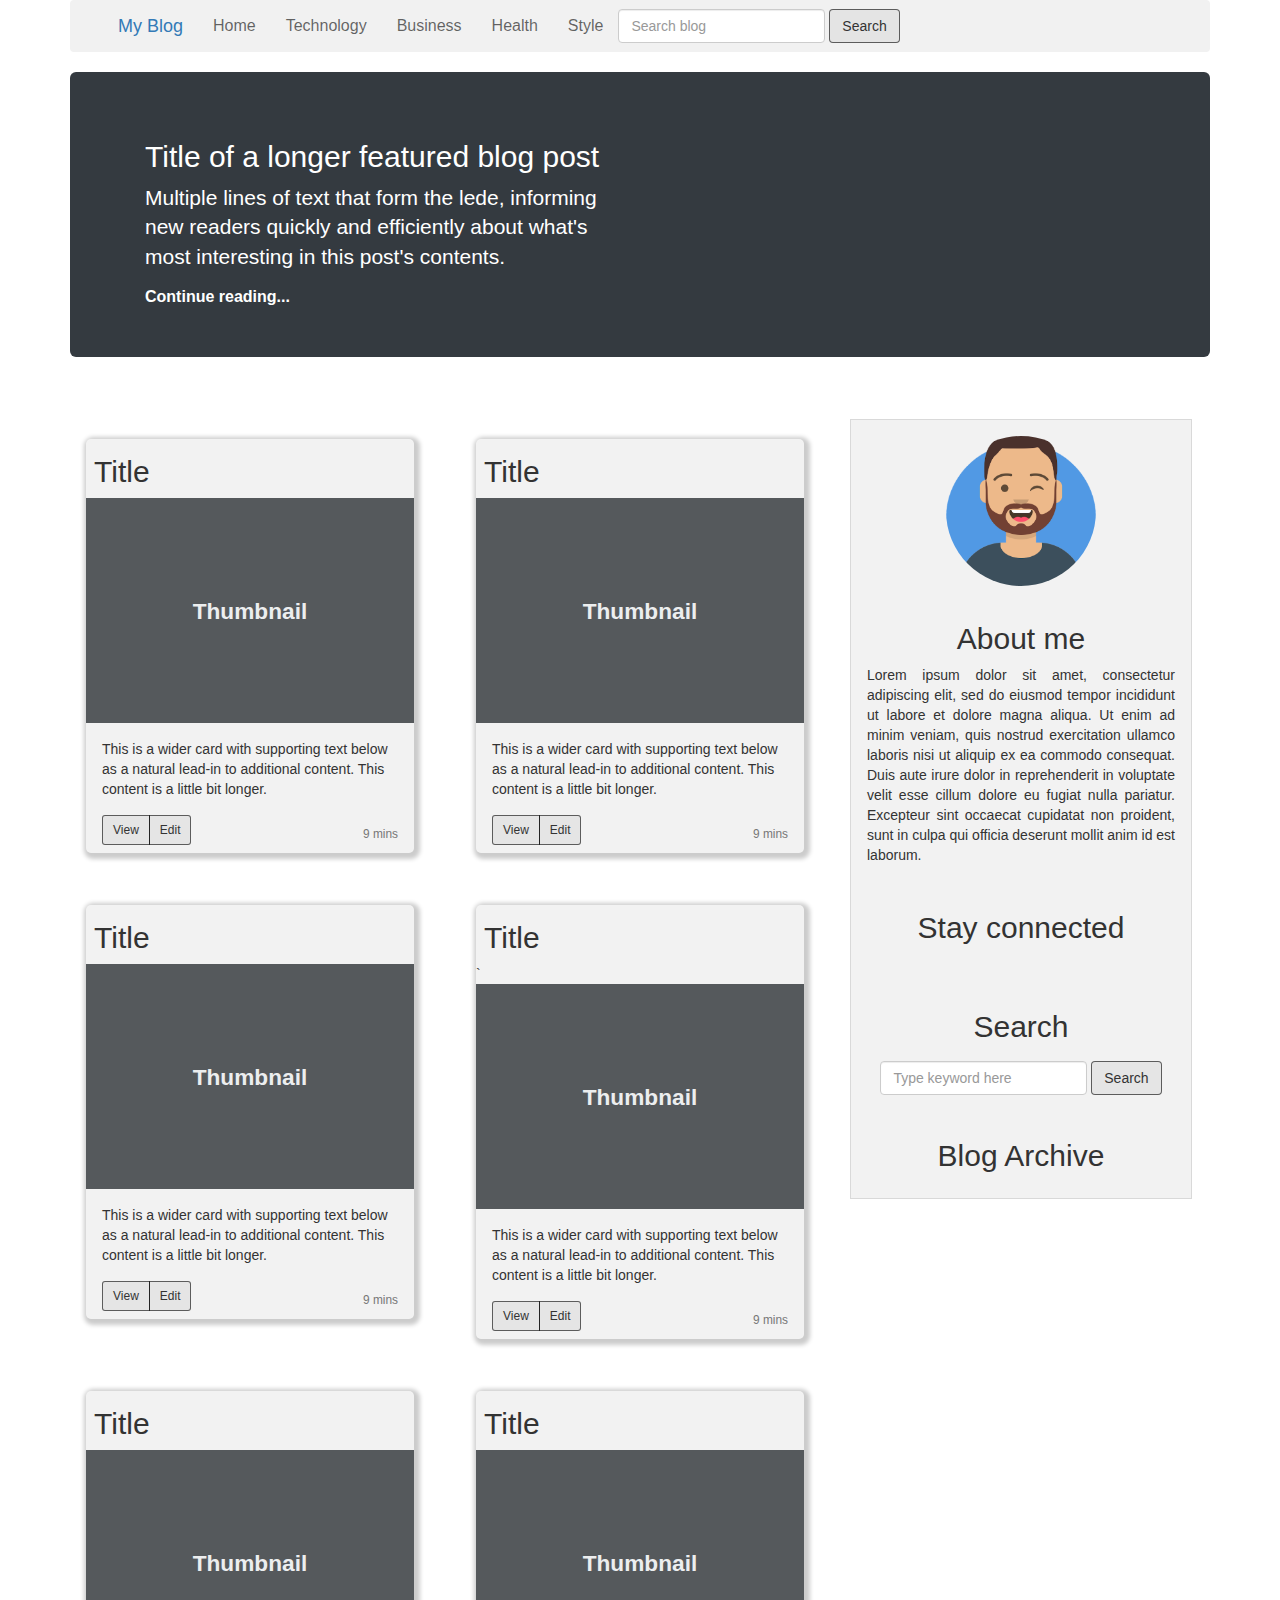
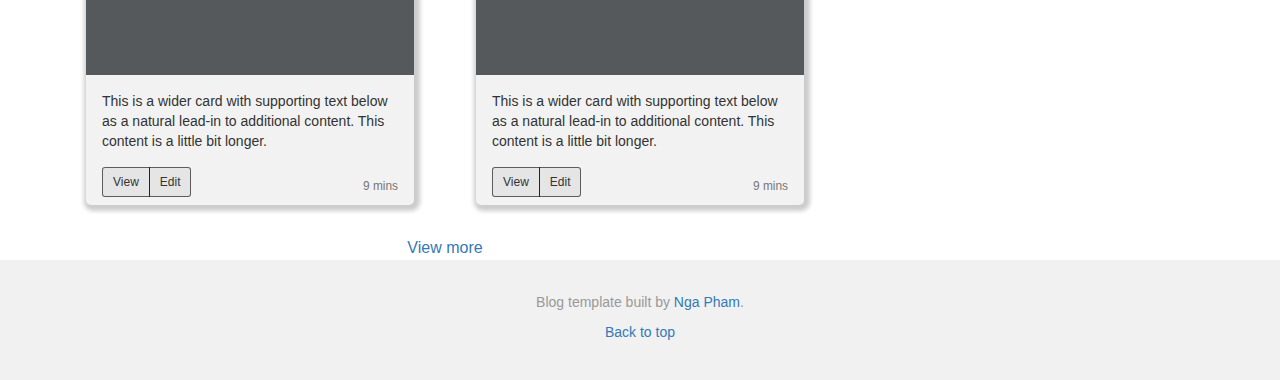
==== MainPage/index.html @ 99de3d1f "feat: add search bar in about section" ====
<!DOCTYPE html>
<html>

    <head>
        <meta charset="utf-8">
        <meta name="viewport" content="width=device-width, initial-scale=1">
        <link rel="stylesheet" href="style.css">

        <!-- jQuery library -->
        <script src="https://ajax.googleapis.com/ajax/libs/jquery/3.5.1/jquery.min.js"></script>

        <!-- Latest compiled and minified CSS -->
        <link rel="stylesheet" href="https://maxcdn.bootstrapcdn.com/bootstrap/3.4.1/css/bootstrap.min.css">

        <!-- Latest compiled JavaScript -->
        <script src="https://maxcdn.bootstrapcdn.com/bootstrap/3.4.1/js/bootstrap.min.js"></script>
        <!-- Latest font-awesome icons -->
        <link rel="stylesheet"
            href="https://cdnjs.cloudflare.com/ajax/libs/font-awesome/4.7.0/css/font-awesome.min.css">

        <title>My Blog</title>
    </head>

    <body>
        <div class="container">
            <nav class="navbar navbar-expand-lg">
                <div class="d-flex justify-content-end border">
                    <div><a class="navbar-brand" href="#">My Blog</a></div>

                    <div class="navbar-collapse collapse">
                        <ul class="nav navbar-nav">
                            <li class="nav-item active">
                                <a class="nav-link" href="#">Home <span class="sr-only">(current)</span></a>
                            </li>
                            <li class="nav-item">
                                <a class="nav-link" href="#">Technology</a>
                            </li>
                            <li class="nav-item">
                                <a class="nav-link" href="#">Business</a>
                            </li>
                            <li class="nav-item">
                                <a class="nav-link disabled" href="#">Health</a>
                            </li>
                            <li class="nav-item">
                                <a class="nav-link disabled" href="#">Style</a>
                            </li>
                        </ul>
                        <form class="form-inline">
                            <input class="form-control mr-sm-2" type="search" placeholder="Search blog"
                                aria-label="Search">
                            <button class="btn btn-outline-success my-2 my-sm-0" type="submit">Search</button>
                        </form>
                        <!-- <form class="form-inline">
                            <button class="btn btn-outline-primary" type="submit">Sign up</button>
                        </form> -->
                    </div><!-- /.collapse nav -->
                </div>
            </nav><!-- navbar -->
            <div class="jumbotron jumbotron-fluid bg-dark text-white featured">
                <div class="container">
                    <div class="row">
                        <div class="col-md-6">
                            <h2 class="display-4 featured-title">Title of a longer featured blog post</h2>
                            <p class="lead">Multiple lines of text that form the lede, informing new readers quickly
                                and efficiently about what's most interesting in this post's contents.</p>
                            <a href="" class="featured-link">Continue reading...</a>
                        </div>
                    </div>
                </div>
            </div><!-- jumbotron -->
        </div>
        <!-- <div class="container">
            <div class="row">
                <div class="col-md-6">
                    <h2>Heading</h2>
                    <p class="summary-content">Donec id elit non mi porta gravida at eget metus. Fusce dapibus, tellus
                        ac cursus
                        commodo, tortor
                        mauris condimentum nibh, ut fermentum massa justo sit amet risus. Etiam porta sem malesuada
                        magna mollis euismod. Donec sed odio dui. </p>
                    </p><a href="#">View details »</a></p>
                </div>
                <div class="col-md-6">
                    <h2>Heading</h2>
                    <p class="summary-content">Donec id elit non mi porta gravida at eget metus. Fusce dapibus, tellus
                        ac cursus commodo, tortor
                        mauris condimentum nibh, ut fermentum massa justo sit amet risus. Etiam porta sem malesuada
                        magna mollis euismod. Donec sed odio dui. </p>
                    </p><a href="#">View details »</a></p>
                </div>
                <div class="col-md-6">
                    <h2>Heading</h2>
                    <p class="summary-content">Donec sed odio dui. Cras justo odio, dapibus ac facilisis in, egestas
                        eget quam. Vestibulum id
                        ligula porta felis euismod semper. Fusce dapibus, tellus ac cursus commodo, tortor mauris
                        condimentum nibh, ut fermentum massa justo sit amet risus.</p>
                    </p><a href="#">View details »</a></p>
                </div>
            </div>summary

        <hr>

        </div>summary -->
        <div class="container">
            <div class="row">
                <div class="col-md-8 album">
                    <div class="row">
                        <div class="col-md-6">
                            <div class="card album-card">
                                <h2 class="card-title">Title</h2>
                                <img class="card-img-top"
                                    data-src="holder.js/100px225?theme=thumb&amp;bg=55595c&amp;fg=eceeef&amp;text=Thumbnail"
                                    alt="Thumbnail [100%x225]" style="height: 225px; width: 100%; display: block;"
                                    src="data:image/svg+xml;charset=UTF-8,%3Csvg%20width%3D%22348%22%20height%3D%22225%22%20xmlns%3D%22http%3A%2F%2Fwww.w3.org%2F2000%2Fsvg%22%20viewBox%3D%220%200%20348%20225%22%20preserveAspectRatio%3D%22none%22%3E%3Cdefs%3E%3Cstyle%20type%3D%22text%2Fcss%22%3E%23holder_175e45cdb39%20text%20%7B%20fill%3A%23eceeef%3Bfont-weight%3Abold%3Bfont-family%3AArial%2C%20Helvetica%2C%20Open%20Sans%2C%20sans-serif%2C%20monospace%3Bfont-size%3A17pt%20%7D%20%3C%2Fstyle%3E%3C%2Fdefs%3E%3Cg%20id%3D%22holder_175e45cdb39%22%3E%3Crect%20width%3D%22348%22%20height%3D%22225%22%20fill%3D%22%2355595c%22%3E%3C%2Frect%3E%3Cg%3E%3Ctext%20x%3D%22116.70000076293945%22%20y%3D%22120.53999977111816%22%3EThumbnail%3C%2Ftext%3E%3C%2Fg%3E%3C%2Fg%3E%3C%2Fsvg%3E"
                                    data-holder-rendered="true">
                                <div class="card-body">
                                    <p class="card-text">This is a wider card with supporting text below as a
                                        natural
                                        lead-in to additional content. This content is a little bit longer.</p>
                                    <div class="card-footer">
                                        <div class="btn-group">
                                            <button type="button" class="btn btn-sm">View</button>
                                            <button type="button" class="btn btn-sm">Edit</button>
                                        </div>
                                        <small class="text-muted">9 mins</small>
                                    </div>
                                </div>
                            </div>
                        </div>
                        <div class="col-md-6">
                            <div class="card album-card">

                                <h2 class="card-title">Title</h2>
                                <img class="card-img-top"
                                    data-src="holder.js/100px225?theme=thumb&amp;bg=55595c&amp;fg=eceeef&amp;text=Thumbnail"
                                    alt="Thumbnail [100%x225]" style="height: 225px; width: 100%; display: block;"
                                    src="data:image/svg+xml;charset=UTF-8,%3Csvg%20width%3D%22348%22%20height%3D%22225%22%20xmlns%3D%22http%3A%2F%2Fwww.w3.org%2F2000%2Fsvg%22%20viewBox%3D%220%200%20348%20225%22%20preserveAspectRatio%3D%22none%22%3E%3Cdefs%3E%3Cstyle%20type%3D%22text%2Fcss%22%3E%23holder_175e45cdb3b%20text%20%7B%20fill%3A%23eceeef%3Bfont-weight%3Abold%3Bfont-family%3AArial%2C%20Helvetica%2C%20Open%20Sans%2C%20sans-serif%2C%20monospace%3Bfont-size%3A17pt%20%7D%20%3C%2Fstyle%3E%3C%2Fdefs%3E%3Cg%20id%3D%22holder_175e45cdb3b%22%3E%3Crect%20width%3D%22348%22%20height%3D%22225%22%20fill%3D%22%2355595c%22%3E%3C%2Frect%3E%3Cg%3E%3Ctext%20x%3D%22116.70000076293945%22%20y%3D%22120.53999977111816%22%3EThumbnail%3C%2Ftext%3E%3C%2Fg%3E%3C%2Fg%3E%3C%2Fsvg%3E"
                                    data-holder-rendered="true">
                                <div class="card-body">
                                    <p class="card-text">This is a wider card with supporting text below as a
                                        natural
                                        lead-in to additional content. This content is a little bit longer.</p>
                                    <div class="card-footer">
                                        <div class="btn-group">
                                            <button type="button" class="btn btn-sm">View</button>
                                            <button type="button" class="btn btn-sm">Edit</button>
                                        </div>
                                        <small class="text-muted">9 mins</small>
                                    </div>
                                </div>
                            </div>
                        </div>

                        <div class="col-md-6">
                            <div class="card album-card">

                                <h2 class="card-title">Title</h2>
                                <img class="card-img-top"
                                    data-src="holder.js/100px225?theme=thumb&amp;bg=55595c&amp;fg=eceeef&amp;text=Thumbnail"
                                    alt="Thumbnail [100%x225]" style="height: 225px; width: 100%; display: block;"
                                    src="data:image/svg+xml;charset=UTF-8,%3Csvg%20width%3D%22348%22%20height%3D%22225%22%20xmlns%3D%22http%3A%2F%2Fwww.w3.org%2F2000%2Fsvg%22%20viewBox%3D%220%200%20348%20225%22%20preserveAspectRatio%3D%22none%22%3E%3Cdefs%3E%3Cstyle%20type%3D%22text%2Fcss%22%3E%23holder_175e45cdb3f%20text%20%7B%20fill%3A%23eceeef%3Bfont-weight%3Abold%3Bfont-family%3AArial%2C%20Helvetica%2C%20Open%20Sans%2C%20sans-serif%2C%20monospace%3Bfont-size%3A17pt%20%7D%20%3C%2Fstyle%3E%3C%2Fdefs%3E%3Cg%20id%3D%22holder_175e45cdb3f%22%3E%3Crect%20width%3D%22348%22%20height%3D%22225%22%20fill%3D%22%2355595c%22%3E%3C%2Frect%3E%3Cg%3E%3Ctext%20x%3D%22116.70000076293945%22%20y%3D%22120.53999977111816%22%3EThumbnail%3C%2Ftext%3E%3C%2Fg%3E%3C%2Fg%3E%3C%2Fsvg%3E"
                                    data-holder-rendered="true">
                                <div class="card-body">
                                    <p class="card-text">This is a wider card with supporting text below as a
                                        natural
                                        lead-in to additional content. This content is a little bit longer.</p>
                                    <div class="card-footer">
                                        <div class="btn-group">
                                            <button type="button" class="btn btn-sm">View</button>
                                            <button type="button" class="btn btn-sm">Edit</button>
                                        </div>
                                        <small class="text-muted">9 mins</small>
                                    </div>
                                </div>
                            </div>
                        </div>
                        <div class="col-md-6">
                            <div class="card album-card">

                                <h2 class="card-title">Title</h2>`
                                <img class="card-img-top"
                                    data-src="holder.js/100px225?theme=thumb&amp;bg=55595c&amp;fg=eceeef&amp;text=Thumbnail"
                                    alt="Thumbnail [100%x225]" style="height: 225px; width: 100%; display: block;"
                                    src="data:image/svg+xml;charset=UTF-8,%3Csvg%20width%3D%22348%22%20height%3D%22225%22%20xmlns%3D%22http%3A%2F%2Fwww.w3.org%2F2000%2Fsvg%22%20viewBox%3D%220%200%20348%20225%22%20preserveAspectRatio%3D%22none%22%3E%3Cdefs%3E%3Cstyle%20type%3D%22text%2Fcss%22%3E%23holder_175e45cdb42%20text%20%7B%20fill%3A%23eceeef%3Bfont-weight%3Abold%3Bfont-family%3AArial%2C%20Helvetica%2C%20Open%20Sans%2C%20sans-serif%2C%20monospace%3Bfont-size%3A17pt%20%7D%20%3C%2Fstyle%3E%3C%2Fdefs%3E%3Cg%20id%3D%22holder_175e45cdb42%22%3E%3Crect%20width%3D%22348%22%20height%3D%22225%22%20fill%3D%22%2355595c%22%3E%3C%2Frect%3E%3Cg%3E%3Ctext%20x%3D%22116.70000076293945%22%20y%3D%22120.53999977111816%22%3EThumbnail%3C%2Ftext%3E%3C%2Fg%3E%3C%2Fg%3E%3C%2Fsvg%3E"
                                    data-holder-rendered="true">
                                <div class="card-body">
                                    <p class="card-text">This is a wider card with supporting text below as a
                                        natural
                                        lead-in to additional content. This content is a little bit longer.</p>
                                    <div class="card-footer">
                                        <div class="btn-group">
                                            <button type="button" class="btn btn-sm">View</button>
                                            <button type="button" class="btn btn-sm">Edit</button>
                                        </div>
                                        <small class="text-muted">9 mins</small>
                                    </div>
                                </div>
                            </div>
                        </div>
                        <div class="col-md-6">
                            <div class="card album-card">

                                <h2 class="card-title">Title</h2>
                                <img class="card-img-top"
                                    data-src="holder.js/100px225?theme=thumb&amp;bg=55595c&amp;fg=eceeef&amp;text=Thumbnail"
                                    alt="Thumbnail [100%x225]" style="height: 225px; width: 100%; display: block;"
                                    src="data:image/svg+xml;charset=UTF-8,%3Csvg%20width%3D%22348%22%20height%3D%22225%22%20xmlns%3D%22http%3A%2F%2Fwww.w3.org%2F2000%2Fsvg%22%20viewBox%3D%220%200%20348%20225%22%20preserveAspectRatio%3D%22none%22%3E%3Cdefs%3E%3Cstyle%20type%3D%22text%2Fcss%22%3E%23holder_175e45cdb46%20text%20%7B%20fill%3A%23eceeef%3Bfont-weight%3Abold%3Bfont-family%3AArial%2C%20Helvetica%2C%20Open%20Sans%2C%20sans-serif%2C%20monospace%3Bfont-size%3A17pt%20%7D%20%3C%2Fstyle%3E%3C%2Fdefs%3E%3Cg%20id%3D%22holder_175e45cdb46%22%3E%3Crect%20width%3D%22348%22%20height%3D%22225%22%20fill%3D%22%2355595c%22%3E%3C%2Frect%3E%3Cg%3E%3Ctext%20x%3D%22116.70000076293945%22%20y%3D%22120.53999977111816%22%3EThumbnail%3C%2Ftext%3E%3C%2Fg%3E%3C%2Fg%3E%3C%2Fsvg%3E"
                                    data-holder-rendered="true">
                                <div class="card-body">
                                    <p class="card-text">This is a wider card with supporting text below as a
                                        natural
                                        lead-in to additional content. This content is a little bit longer.</p>
                                    <div class="card-footer">
                                        <div class="btn-group">
                                            <button type="button" class="btn btn-sm">View</button>
                                            <button type="button" class="btn btn-sm">Edit</button>
                                        </div>
                                        <small class="text-muted">9 mins</small>
                                    </div>
                                </div>
                            </div>
                        </div>
                        <div class="col-md-6">
                            <div class="card album-card">

                                <h2 class="card-title">Title</h2>
                                <img class="card-img-top"
                                    data-src="holder.js/100px225?theme=thumb&amp;bg=55595c&amp;fg=eceeef&amp;text=Thumbnail"
                                    alt="Thumbnail [100%x225]" style="height: 225px; width: 100%; display: block;"
                                    src="data:image/svg+xml;charset=UTF-8,%3Csvg%20width%3D%22348%22%20height%3D%22225%22%20xmlns%3D%22http%3A%2F%2Fwww.w3.org%2F2000%2Fsvg%22%20viewBox%3D%220%200%20348%20225%22%20preserveAspectRatio%3D%22none%22%3E%3Cdefs%3E%3Cstyle%20type%3D%22text%2Fcss%22%3E%23holder_175e45cdb49%20text%20%7B%20fill%3A%23eceeef%3Bfont-weight%3Abold%3Bfont-family%3AArial%2C%20Helvetica%2C%20Open%20Sans%2C%20sans-serif%2C%20monospace%3Bfont-size%3A17pt%20%7D%20%3C%2Fstyle%3E%3C%2Fdefs%3E%3Cg%20id%3D%22holder_175e45cdb49%22%3E%3Crect%20width%3D%22348%22%20height%3D%22225%22%20fill%3D%22%2355595c%22%3E%3C%2Frect%3E%3Cg%3E%3Ctext%20x%3D%22116.70000076293945%22%20y%3D%22120.53999977111816%22%3EThumbnail%3C%2Ftext%3E%3C%2Fg%3E%3C%2Fg%3E%3C%2Fsvg%3E"
                                    data-holder-rendered="true">
                                <div class="card-body">
                                    <p class="card-text">This is a wider card with supporting text below as a
                                        natural
                                        lead-in to additional content. This content is a little bit longer.</p>
                                    <div class="card-footer">
                                        <div class="btn-group">
                                            <button type="button" class="btn btn-sm">View</button>
                                            <button type="button" class="btn btn-sm">Edit</button>
                                        </div>
                                        <small class="text-muted">9 mins</small>
                                    </div>
                                </div>
                            </div>
                        </div>
                    </div>
                    <div class="row view-more-container">
                        <a href="#" class="view-more">View more</a>
                    </div>
                </div><!-- album-->
                <div class="col-md-4">
                    <div class="row">
                        <div class="container">
                            <div class="about-card">
                                <div class="row">
                                    <img class="card-img-top avatar" alt="avatar" src="images/unnamed.png"
                                        data-holder-rendered="true">
                                </div>
                                <div class="row about-content">
                                    <div>
                                        <h2>About me</h2>
                                    </div>
                                    <div>
                                        <p>Lorem ipsum dolor sit amet, consectetur adipiscing elit, sed do eiusmod
                                            tempor
                                            incididunt ut labore et dolore magna aliqua. Ut enim ad minim veniam, quis
                                            nostrud exercitation ullamco laboris nisi ut aliquip ex ea commodo
                                            consequat.
                                            Duis aute irure dolor in reprehenderit in voluptate velit esse cillum dolore
                                            eu
                                            fugiat nulla pariatur. Excepteur sint occaecat cupidatat non proident, sunt
                                            in
                                            culpa qui officia deserunt mollit anim id est laborum.</p>
                                    </div>

                                </div>
                                <div class="row about-content">
                                    <div>
                                        <h2>Stay connected</h2>
                                    </div>
                                    <div class="about-social-network">
                                        <div><i class="fab fa-facebook-square"></i></div>
                                        <div><i class="fab fa-twitter-square"></i></div>
                                        <div><i class="fab fa-linkedin"></i></div>
                                        <div><i class="fab fa-github-square"></i></div>
                                    </div>
                                    <div></div>
                                </div>
                                <div class="row about-content">
                                    <div>
                                        <h2>Search</h2>

                                    </div>
                                    <div>
                                        <form class="form-inline">
                                            <input class="form-control mr-sm-2" type="search"
                                                placeholder="Type keyword here" aria-label="Search">
                                            <button class="btn btn-outline-success my-2 my-sm-0"
                                                type="submit">Search</button>
                                        </form>
                                    </div>
                                </div>
                                <div class="row about-content">
                                    <div>
                                        <h2>Blog Archive</h2>
                                    </div>

                                </div>

                            </div>
                        </div>
                    </div>
                </div>
            </div>
        </div>
        <footer class="blog-footer">
            <p>Blog template built by <a href="https://github.com/nga-pham">Nga Pham</a>.</p>
            <p>
                <a href="#">Back to top</a>
            </p>
        </footer>
        </div>
    </body>

</html>
---- MainPage/style.css ----
body {
  font-family: -apple-system, BlinkMacSystemFont, "Segoe UI", Roboto,
    "Helvetica Neue", Arial, sans-serif, "Apple Color Emoji", "Segoe UI Emoji",
    "Segoe UI Symbol";
  font-size: 1rem;
  font-weight: 400;
  line-height: 1.5;
}

/* Navigation bar  */
.navbar {
  padding: 0 32px;
  /* border-bottom: 1px solid rgba(0, 0, 0, 0.3) !important; */
  background-color: #f1f1f1;
}
.navbar-brand:hover,
.navbar-brand::after,
.navbar-brand:active,
.navbar-brand:visited {
  color: inherit;
}
.blog-footer {
  color: #999;
  text-align: center;
  background-color: #f1f1f1;
  height: 120px;
  border-top: 32px;
  padding: 32px 0;
}
.nav-link {
  text-decoration: transparent;
  color: rgba(0, 0, 0, 0.6);
  font-size: 1.6rem;
}
.form-inline {
  padding: 8px 0;
}

/* Jumbotron */
.featured {
  background-color: #343a40 !important;
  color: white !important;
}
.featured-title {
  font: 3rem;
}
.featured-link {
  font-size: 1.6rem;
  font-weight: bold;
  color: white;
}
.featured-link:hover,
.featured-link::after,
.featured-link:active,
.featured-link:visited {
  color: inherit;
  text-decoration: transparent;
}

/* Summary  */
.summary-content {
  text-align: justify;
}

/* Album */
.album {
  margin: 32px 0 0;
}
.album-card {
  margin-bottom: 32px !important;
  box-shadow: 2px 2px 4px 4px #ccc;
  border-radius: 5px;
  background-color: rgba(0, 0, 0, 0.05);
}
.card-title {
  padding: 16px 8px 0;
}
.card-text {
  margin: 16px;
}
.card-footer {
  display: flex;
  justify-content: space-between;
  margin: 0 16px;
  align-items: center;
}
.btn-group {
  margin-bottom: 8px;
}
.btn {
  border: 1px solid rgba(0, 0, 0, 0.6) !important;
  background-color: rgba(0, 0, 0, 0.05);
  cursor: pointer;
}
.btn:hover {
  background: white;
}
.view-more-container {
  display: flex;
  align-items: center;
  justify-content: center;
}
.view-more {
  text-decoration: transparent;
  font-size: 1.6rem;
}
/* About  */
.about-card {
  margin: 32px 0 0;
  width: 30%;
  border: 1px solid rgba(0, 0, 0, 0.1) !important;
  /* box-shadow: 0 0 0 2px #ccc; */
  background-color: rgba(0, 0, 0, 0.05);
}
.about-card .row {
  display: flex;
  justify-content: center;
  margin: 16px 0;
}
.card-img-top {
  width: 100%;
  height: 15vw;
  object-fit: cover;
}
.card {
  margin: 0 16px;
}
.avatar {
  vertical-align: middle;
  width: 150px;
  height: 150px;
  border-radius: 50%;
}
.about-content {
  display: flex;
  flex-direction: column;
  align-items: center;
  text-align: justify;
  padding: 0 16px;
  margin: 16px 0;
}
.about-social-network {
  display: flex;
  flex-direction: row;
  margin: 0 16px;
}
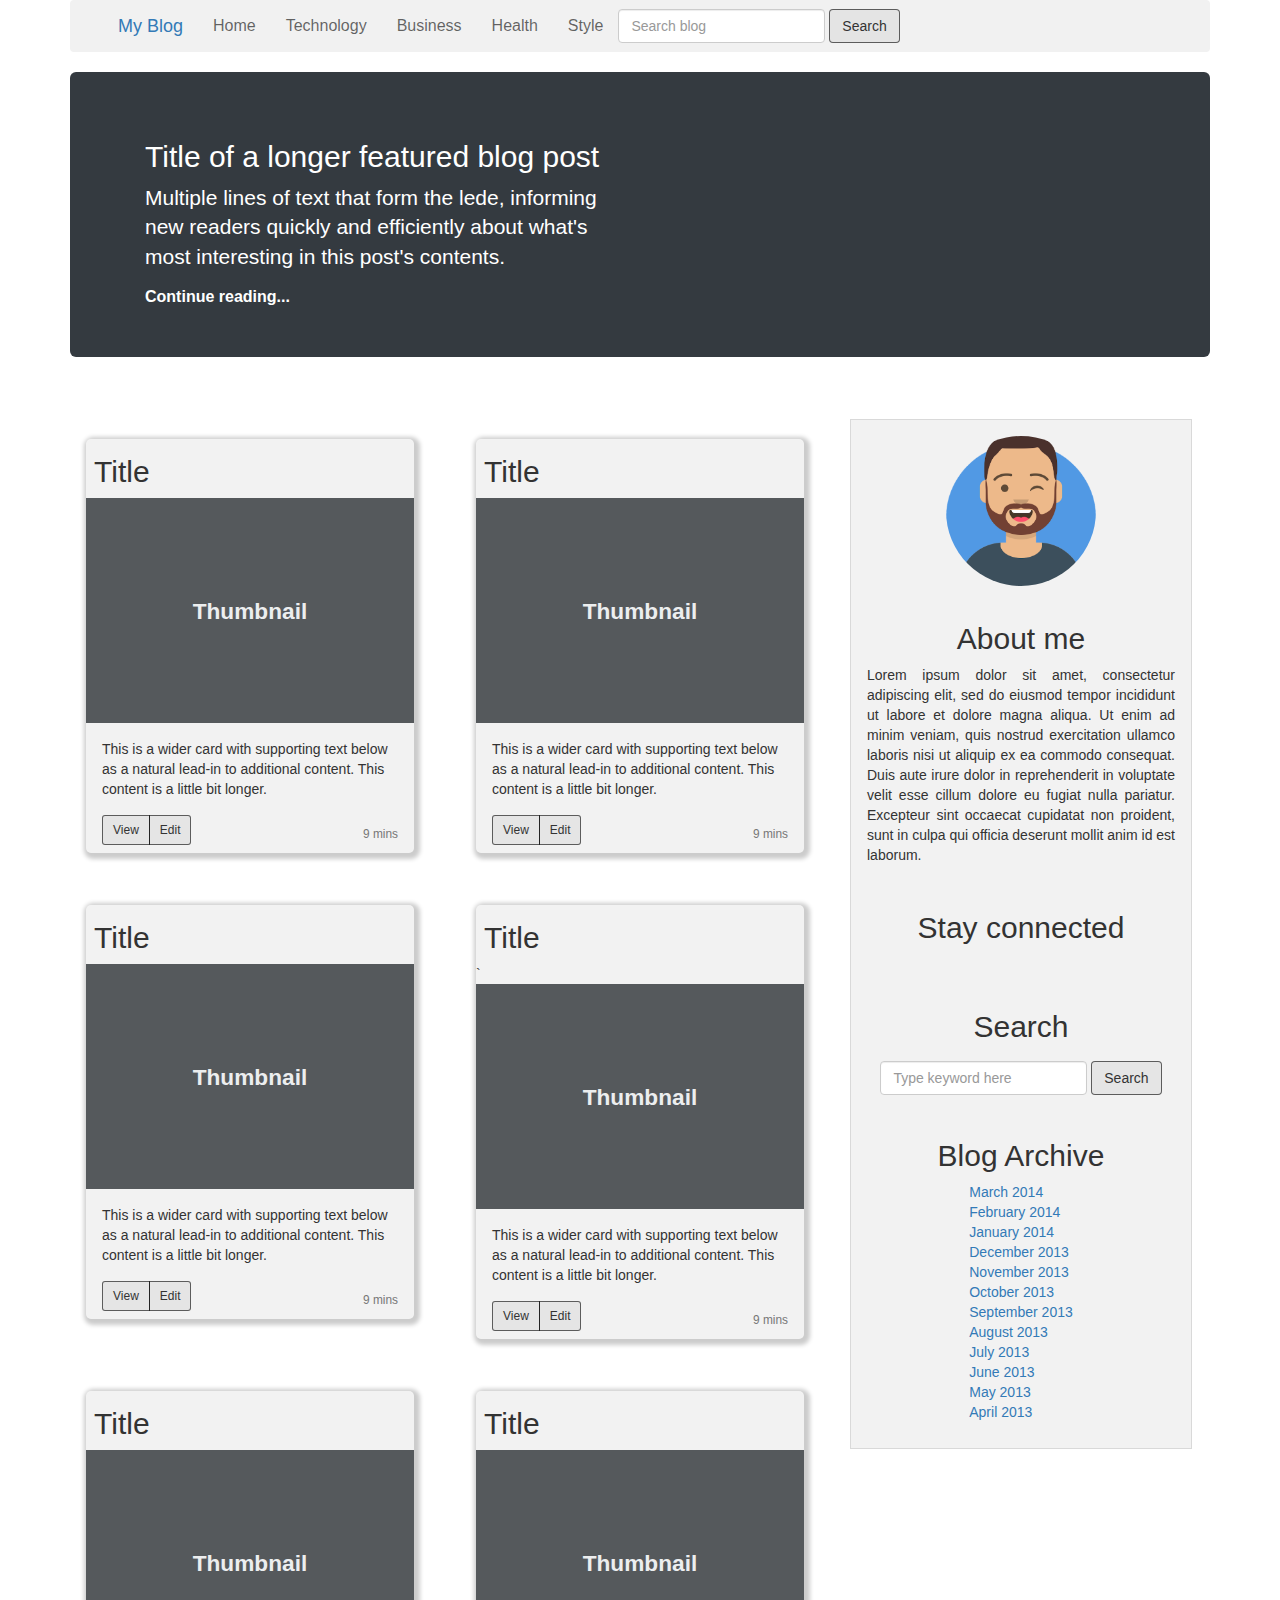
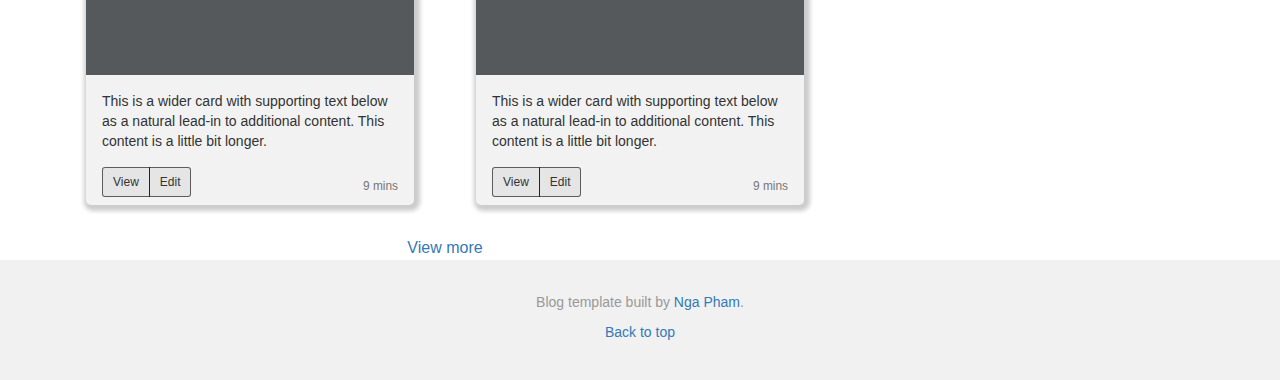
==== commit ba418070: "feat: add archive link" ====
--- a/MainPage/index.html
+++ b/MainPage/index.html
@@ -248,7 +248,7 @@
                         <a href="#" class="view-more">View more</a>
                     </div>
                 </div><!-- album-->
-                <div class="col-md-4">
+                <aside class="col-md-4">
                     <div class="row">
                         <div class="container">
                             <div class="about-card">
@@ -304,13 +304,28 @@
                                     <div>
                                         <h2>Blog Archive</h2>
                                     </div>
-
+                                    <div>
+                                        <ol class="list-unstyled mb-0 archive-list">
+                                            <li><a href="#">March 2014</a></li>
+                                            <li><a href="#">February 2014</a></li>
+                                            <li><a href="#">January 2014</a></li>
+                                            <li><a href="#">December 2013</a></li>
+                                            <li><a href="#">November 2013</a></li>
+                                            <li><a href="#">October 2013</a></li>
+                                            <li><a href="#">September 2013</a></li>
+                                            <li><a href="#">August 2013</a></li>
+                                            <li><a href="#">July 2013</a></li>
+                                            <li><a href="#">June 2013</a></li>
+                                            <li><a href="#">May 2013</a></li>
+                                            <li><a href="#">April 2013</a></li>
+                                        </ol>
+                                    </div>
                                 </div>
 
                             </div>
                         </div>
                     </div>
-                </div>
+                </aside> <!-- /.blog-sidebar -->
             </div>
         </div>
         <footer class="blog-footer">
--- a/MainPage/style.css
+++ b/MainPage/style.css
@@ -144,3 +144,6 @@
   flex-direction: row;
   margin: 0 16px;
 }
+.archive-list {
+  text-align: left;
+}
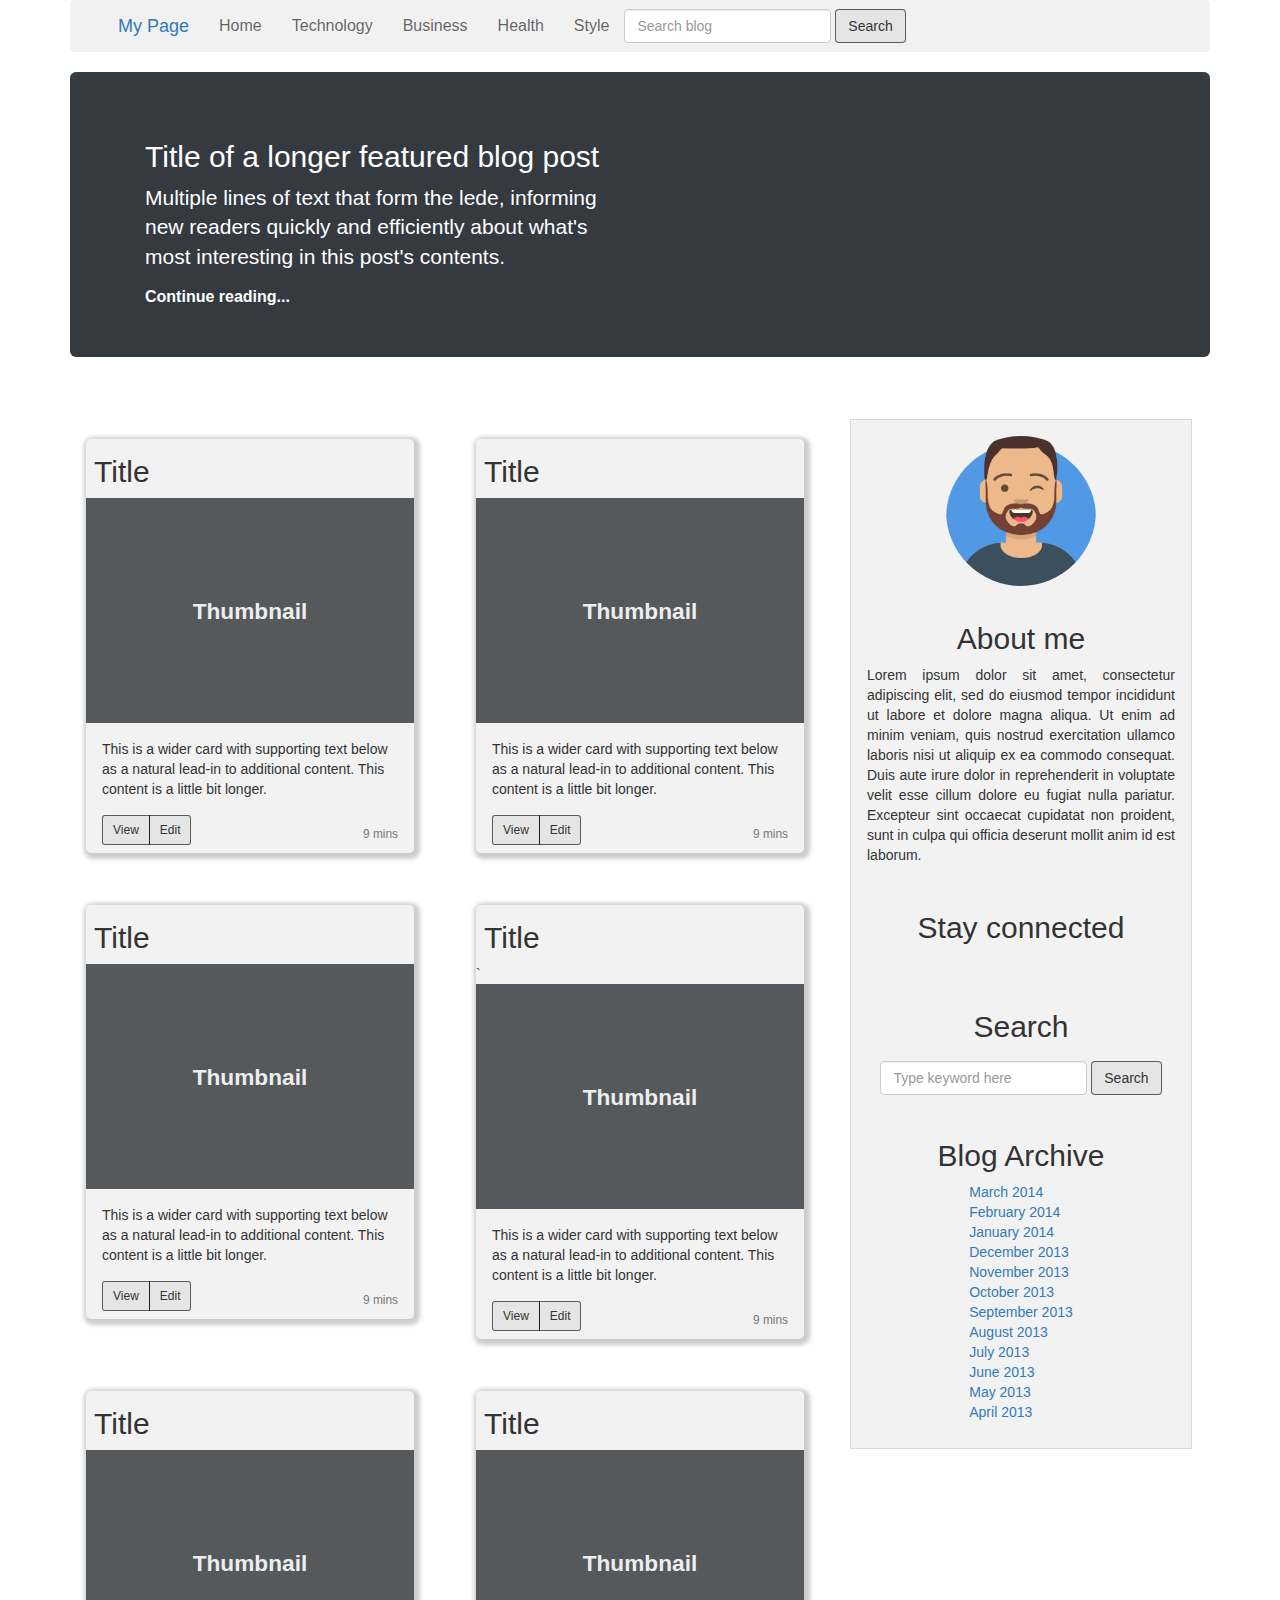
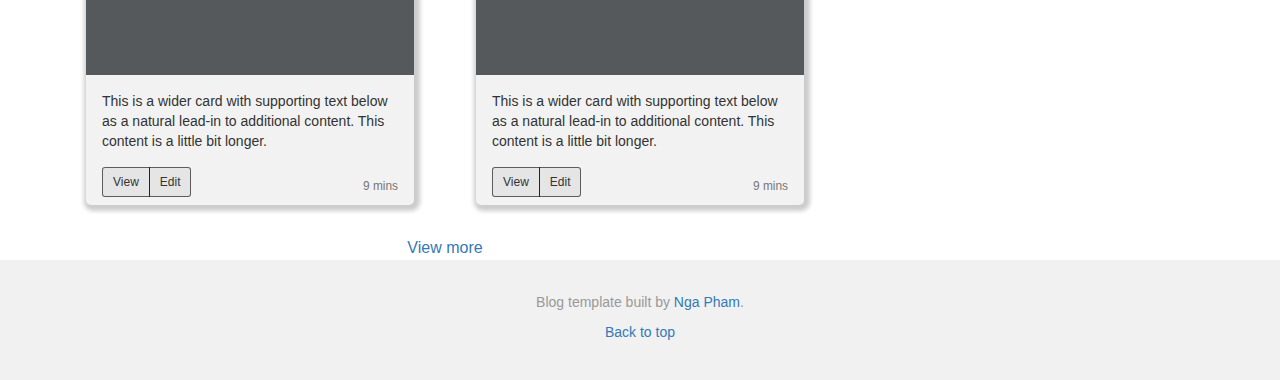
==== commit 6953cecf: "refactor: organize css files" ====
--- a/MainPage/index.html
+++ b/MainPage/index.html
@@ -5,6 +5,8 @@
         <meta charset="utf-8">
         <meta name="viewport" content="width=device-width, initial-scale=1">
         <link rel="stylesheet" href="style.css">
+        <link rel="stylesheet" href="../base.css">
+
 
         <!-- jQuery library -->
         <script src="https://ajax.googleapis.com/ajax/libs/jquery/3.5.1/jquery.min.js"></script>
@@ -25,7 +27,7 @@
         <div class="container">
             <nav class="navbar navbar-expand-lg">
                 <div class="d-flex justify-content-end border">
-                    <div><a class="navbar-brand" href="#">My Blog</a></div>
+                    <div><a class="navbar-brand" href="#">My Page</a></div>
 
                     <div class="navbar-collapse collapse">
                         <ul class="nav navbar-nav">
@@ -50,9 +52,6 @@
                                 aria-label="Search">
                             <button class="btn btn-outline-success my-2 my-sm-0" type="submit">Search</button>
                         </form>
-                        <!-- <form class="form-inline">
-                            <button class="btn btn-outline-primary" type="submit">Sign up</button>
-                        </form> -->
                     </div><!-- /.collapse nav -->
                 </div>
             </nav><!-- navbar -->
--- a/MainPage/style.css
+++ b/MainPage/style.css
@@ -1,62 +1,3 @@
-body {
-  font-family: -apple-system, BlinkMacSystemFont, "Segoe UI", Roboto,
-    "Helvetica Neue", Arial, sans-serif, "Apple Color Emoji", "Segoe UI Emoji",
-    "Segoe UI Symbol";
-  font-size: 1rem;
-  font-weight: 400;
-  line-height: 1.5;
-}
-
-/* Navigation bar  */
-.navbar {
-  padding: 0 32px;
-  /* border-bottom: 1px solid rgba(0, 0, 0, 0.3) !important; */
-  background-color: #f1f1f1;
-}
-.navbar-brand:hover,
-.navbar-brand::after,
-.navbar-brand:active,
-.navbar-brand:visited {
-  color: inherit;
-}
-.blog-footer {
-  color: #999;
-  text-align: center;
-  background-color: #f1f1f1;
-  height: 120px;
-  border-top: 32px;
-  padding: 32px 0;
-}
-.nav-link {
-  text-decoration: transparent;
-  color: rgba(0, 0, 0, 0.6);
-  font-size: 1.6rem;
-}
-.form-inline {
-  padding: 8px 0;
-}
-
-/* Jumbotron */
-.featured {
-  background-color: #343a40 !important;
-  color: white !important;
-}
-.featured-title {
-  font: 3rem;
-}
-.featured-link {
-  font-size: 1.6rem;
-  font-weight: bold;
-  color: white;
-}
-.featured-link:hover,
-.featured-link::after,
-.featured-link:active,
-.featured-link:visited {
-  color: inherit;
-  text-decoration: transparent;
-}
-
 /* Summary  */
 .summary-content {
   text-align: justify;
@@ -109,7 +50,6 @@
   margin: 32px 0 0;
   width: 30%;
   border: 1px solid rgba(0, 0, 0, 0.1) !important;
-  /* box-shadow: 0 0 0 2px #ccc; */
   background-color: rgba(0, 0, 0, 0.05);
 }
 .about-card .row {
--- a/base.css
+++ b/base.css
@@ -0,0 +1,103 @@
+body {
+  font-family: -apple-system, BlinkMacSystemFont, "Segoe UI", Roboto,
+    "Helvetica Neue", Arial, sans-serif, "Apple Color Emoji", "Segoe UI Emoji",
+    "Segoe UI Symbol";
+  font-size: 1rem;
+  font-weight: 400;
+  line-height: 1.5;
+}
+
+/* Navigation bar  */
+.navbar {
+  padding: 0 32px;
+  background-color: #f1f1f1;
+}
+.navbar-brand:hover,
+.navbar-brand::after,
+.navbar-brand:active,
+.navbar-brand:visited {
+  color: inherit;
+}
+
+.nav-link {
+  text-decoration: transparent;
+  color: rgba(0, 0, 0, 0.6);
+  font-size: 1.6rem;
+}
+.form-inline {
+  padding: 8px 0;
+}
+
+/* Jumbotron */
+.featured {
+  background-color: #343a40 !important;
+  color: white !important;
+}
+.featured-title {
+  font: 3rem;
+}
+.featured-link {
+  font-size: 1.6rem;
+  font-weight: bold;
+  color: white;
+}
+.featured-link:hover,
+.featured-link::after,
+.featured-link:active,
+.featured-link:visited {
+  color: inherit;
+  text-decoration: transparent;
+}
+
+/* About  */
+.about-card {
+  margin: 32px 0 0;
+  width: 30%;
+  border: 1px solid rgba(0, 0, 0, 0.1) !important;
+  background-color: rgba(0, 0, 0, 0.05);
+}
+.about-card .row {
+  display: flex;
+  justify-content: center;
+  margin: 16px 0;
+}
+.card-img-top {
+  width: 100%;
+  height: 15vw;
+  object-fit: cover;
+}
+.card {
+  margin: 0 16px;
+}
+.avatar {
+  vertical-align: middle;
+  width: 150px;
+  height: 150px;
+  border-radius: 50%;
+}
+.about-content {
+  display: flex;
+  flex-direction: column;
+  align-items: center;
+  text-align: justify;
+  padding: 0 16px;
+  margin: 16px 0;
+}
+.about-social-network {
+  display: flex;
+  flex-direction: row;
+  margin: 0 16px;
+}
+.archive-list {
+  text-align: left;
+}
+
+/* Footer */
+.blog-footer {
+  color: #999;
+  text-align: center;
+  background-color: #f1f1f1;
+  height: 120px;
+  border-top: 32px;
+  padding: 32px 0;
+}
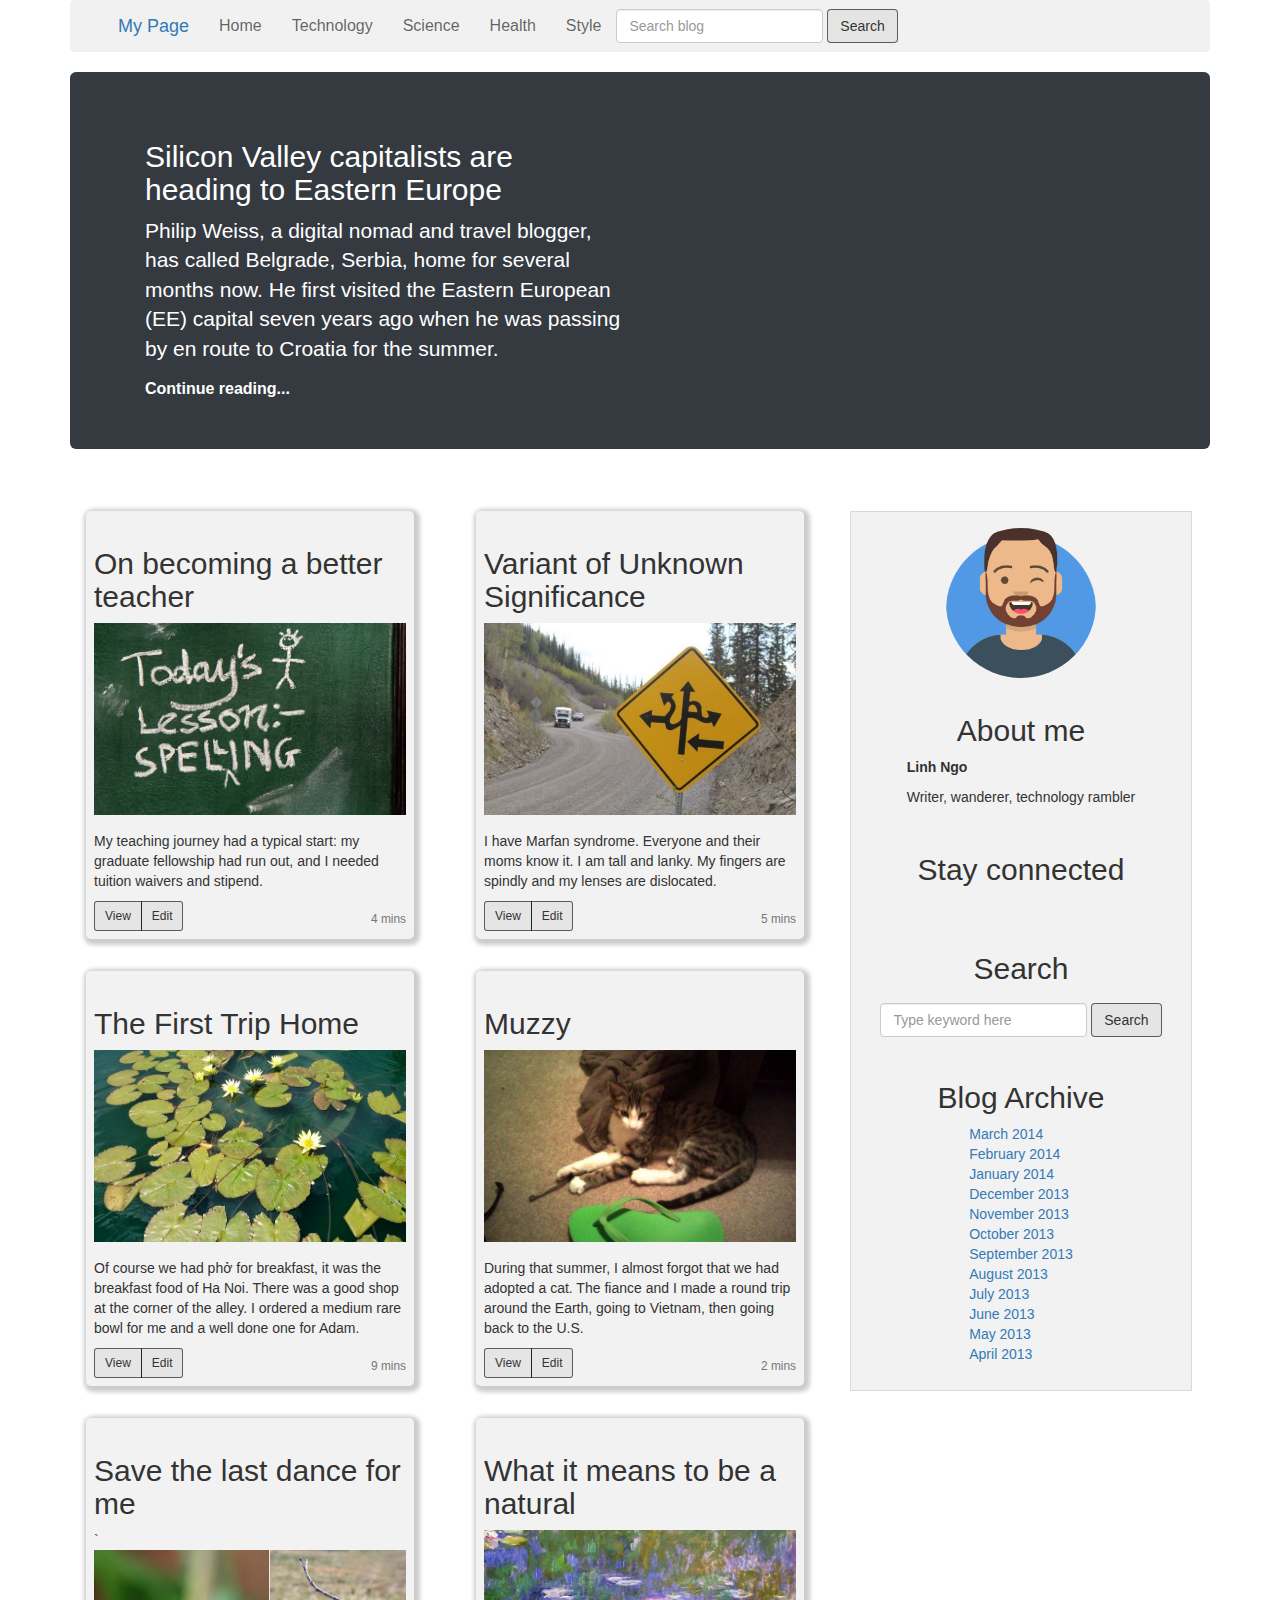
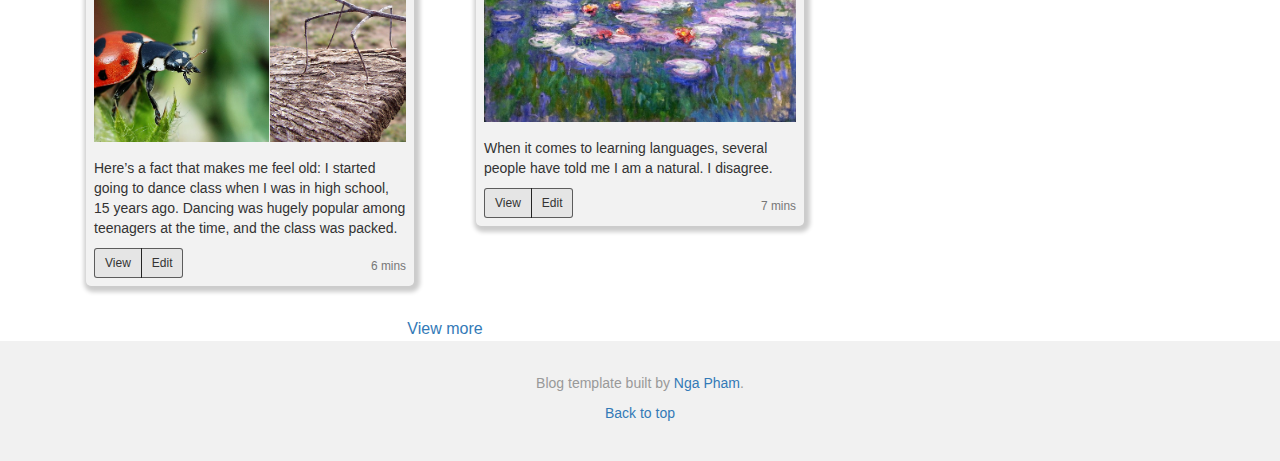
==== commit 94aa64e6: "chores: update content of mainpage fle" ====
--- a/MainPage/index.html
+++ b/MainPage/index.html
@@ -38,7 +38,7 @@
                                 <a class="nav-link" href="#">Technology</a>
                             </li>
                             <li class="nav-item">
-                                <a class="nav-link" href="#">Business</a>
+                                <a class="nav-link" href="#">Science</a>
                             </li>
                             <li class="nav-item">
                                 <a class="nav-link disabled" href="#">Health</a>
@@ -59,9 +59,11 @@
                 <div class="container">
                     <div class="row">
                         <div class="col-md-6">
-                            <h2 class="display-4 featured-title">Title of a longer featured blog post</h2>
-                            <p class="lead">Multiple lines of text that form the lede, informing new readers quickly
-                                and efficiently about what's most interesting in this post's contents.</p>
+                            <h2 class="display-4 featured-title">Silicon Valley capitalists are heading to Eastern
+                                Europe</h2>
+                            <p class="lead">Philip Weiss, a digital nomad and travel blogger, has called Belgrade,
+                                Serbia, home for several months now. He first visited the Eastern European (EE) capital
+                                seven years ago when he was passing by en route to Croatia for the summer.</p>
                             <a href="" class="featured-link">Continue reading...</a>
                         </div>
                     </div>
@@ -106,16 +108,51 @@
                     <div class="row">
                         <div class="col-md-6">
                             <div class="card album-card">
-                                <h2 class="card-title">Title</h2>
-                                <img class="card-img-top"
-                                    data-src="holder.js/100px225?theme=thumb&amp;bg=55595c&amp;fg=eceeef&amp;text=Thumbnail"
-                                    alt="Thumbnail [100%x225]" style="height: 225px; width: 100%; display: block;"
-                                    src="data:image/svg+xml;charset=UTF-8,%3Csvg%20width%3D%22348%22%20height%3D%22225%22%20xmlns%3D%22http%3A%2F%2Fwww.w3.org%2F2000%2Fsvg%22%20viewBox%3D%220%200%20348%20225%22%20preserveAspectRatio%3D%22none%22%3E%3Cdefs%3E%3Cstyle%20type%3D%22text%2Fcss%22%3E%23holder_175e45cdb39%20text%20%7B%20fill%3A%23eceeef%3Bfont-weight%3Abold%3Bfont-family%3AArial%2C%20Helvetica%2C%20Open%20Sans%2C%20sans-serif%2C%20monospace%3Bfont-size%3A17pt%20%7D%20%3C%2Fstyle%3E%3C%2Fdefs%3E%3Cg%20id%3D%22holder_175e45cdb39%22%3E%3Crect%20width%3D%22348%22%20height%3D%22225%22%20fill%3D%22%2355595c%22%3E%3C%2Frect%3E%3Cg%3E%3Ctext%20x%3D%22116.70000076293945%22%20y%3D%22120.53999977111816%22%3EThumbnail%3C%2Ftext%3E%3C%2Fg%3E%3C%2Fg%3E%3C%2Fsvg%3E"
-                                    data-holder-rendered="true">
-                                <div class="card-body">
-                                    <p class="card-text">This is a wider card with supporting text below as a
-                                        natural
-                                        lead-in to additional content. This content is a little bit longer.</p>
+                                <h2 class="card-title">On becoming a better teacher</h2>
+                                <img class="card-img-top" alt="lesson-telling" src="./images/lesson-telling.jpeg"
+                                    data-holder-rendered="true">
+                                <div class="card-body">
+                                    <p class="card-text">My teaching journey had a typical start: my graduate fellowship
+                                        had run out, and I needed tuition waivers and stipend.</p>
+                                    <div class="card-footer">
+                                        <div class="btn-group">
+                                            <button type="button" class="btn btn-sm">View</button>
+                                            <button type="button" class="btn btn-sm">Edit</button>
+                                        </div>
+                                        <small class="text-muted">4 mins</small>
+                                    </div>
+                                </div>
+                            </div>
+                        </div>
+                        <div class="col-md-6">
+                            <div class="card album-card">
+
+                                <h2 class="card-title">Variant of Unknown Significance</h2>
+                                <img class="card-img-top" alt="unknown-significance"
+                                    src="./images/unknown-significance.jpeg" data-holder-rendered="true">
+                                <div class="card-body">
+                                    <p class="card-text">I have Marfan syndrome. Everyone and their moms know it. I am
+                                        tall and lanky. My fingers are spindly and my lenses are dislocated. </p>
+                                    <div class="card-footer">
+                                        <div class="btn-group">
+                                            <button type="button" class="btn btn-sm">View</button>
+                                            <button type="button" class="btn btn-sm">Edit</button>
+                                        </div>
+                                        <small class="text-muted">5 mins</small>
+                                    </div>
+                                </div>
+                            </div>
+                        </div>
+                        <div class="col-md-6">
+                            <div class="card album-card">
+
+                                <h2 class="card-title">The First Trip Home</h2>
+                                <img class="card-img-top" alt="lotus" src="./images/lotus.jpeg"
+                                    data-holder-rendered="true">
+                                <div class="card-body">
+                                    <p class="card-text">Of course we had ​phở​ for breakfast, it was ​the​ breakfast
+                                        food of Ha Noi. There was a good shop at the corner of the alley. I ordered a
+                                        medium rare bowl for me and a well done one for Adam. </p>
                                     <div class="card-footer">
                                         <div class="btn-group">
                                             <button type="button" class="btn btn-sm">View</button>
@@ -129,115 +166,59 @@
                         <div class="col-md-6">
                             <div class="card album-card">
 
-                                <h2 class="card-title">Title</h2>
-                                <img class="card-img-top"
-                                    data-src="holder.js/100px225?theme=thumb&amp;bg=55595c&amp;fg=eceeef&amp;text=Thumbnail"
-                                    alt="Thumbnail [100%x225]" style="height: 225px; width: 100%; display: block;"
-                                    src="data:image/svg+xml;charset=UTF-8,%3Csvg%20width%3D%22348%22%20height%3D%22225%22%20xmlns%3D%22http%3A%2F%2Fwww.w3.org%2F2000%2Fsvg%22%20viewBox%3D%220%200%20348%20225%22%20preserveAspectRatio%3D%22none%22%3E%3Cdefs%3E%3Cstyle%20type%3D%22text%2Fcss%22%3E%23holder_175e45cdb3b%20text%20%7B%20fill%3A%23eceeef%3Bfont-weight%3Abold%3Bfont-family%3AArial%2C%20Helvetica%2C%20Open%20Sans%2C%20sans-serif%2C%20monospace%3Bfont-size%3A17pt%20%7D%20%3C%2Fstyle%3E%3C%2Fdefs%3E%3Cg%20id%3D%22holder_175e45cdb3b%22%3E%3Crect%20width%3D%22348%22%20height%3D%22225%22%20fill%3D%22%2355595c%22%3E%3C%2Frect%3E%3Cg%3E%3Ctext%20x%3D%22116.70000076293945%22%20y%3D%22120.53999977111816%22%3EThumbnail%3C%2Ftext%3E%3C%2Fg%3E%3C%2Fg%3E%3C%2Fsvg%3E"
-                                    data-holder-rendered="true">
-                                <div class="card-body">
-                                    <p class="card-text">This is a wider card with supporting text below as a
-                                        natural
-                                        lead-in to additional content. This content is a little bit longer.</p>
-                                    <div class="card-footer">
-                                        <div class="btn-group">
-                                            <button type="button" class="btn btn-sm">View</button>
-                                            <button type="button" class="btn btn-sm">Edit</button>
-                                        </div>
-                                        <small class="text-muted">9 mins</small>
-                                    </div>
-                                </div>
-                            </div>
-                        </div>
-
-                        <div class="col-md-6">
-                            <div class="card album-card">
-
-                                <h2 class="card-title">Title</h2>
-                                <img class="card-img-top"
-                                    data-src="holder.js/100px225?theme=thumb&amp;bg=55595c&amp;fg=eceeef&amp;text=Thumbnail"
-                                    alt="Thumbnail [100%x225]" style="height: 225px; width: 100%; display: block;"
-                                    src="data:image/svg+xml;charset=UTF-8,%3Csvg%20width%3D%22348%22%20height%3D%22225%22%20xmlns%3D%22http%3A%2F%2Fwww.w3.org%2F2000%2Fsvg%22%20viewBox%3D%220%200%20348%20225%22%20preserveAspectRatio%3D%22none%22%3E%3Cdefs%3E%3Cstyle%20type%3D%22text%2Fcss%22%3E%23holder_175e45cdb3f%20text%20%7B%20fill%3A%23eceeef%3Bfont-weight%3Abold%3Bfont-family%3AArial%2C%20Helvetica%2C%20Open%20Sans%2C%20sans-serif%2C%20monospace%3Bfont-size%3A17pt%20%7D%20%3C%2Fstyle%3E%3C%2Fdefs%3E%3Cg%20id%3D%22holder_175e45cdb3f%22%3E%3Crect%20width%3D%22348%22%20height%3D%22225%22%20fill%3D%22%2355595c%22%3E%3C%2Frect%3E%3Cg%3E%3Ctext%20x%3D%22116.70000076293945%22%20y%3D%22120.53999977111816%22%3EThumbnail%3C%2Ftext%3E%3C%2Fg%3E%3C%2Fg%3E%3C%2Fsvg%3E"
-                                    data-holder-rendered="true">
-                                <div class="card-body">
-                                    <p class="card-text">This is a wider card with supporting text below as a
-                                        natural
-                                        lead-in to additional content. This content is a little bit longer.</p>
-                                    <div class="card-footer">
-                                        <div class="btn-group">
-                                            <button type="button" class="btn btn-sm">View</button>
-                                            <button type="button" class="btn btn-sm">Edit</button>
-                                        </div>
-                                        <small class="text-muted">9 mins</small>
-                                    </div>
-                                </div>
-                            </div>
-                        </div>
-                        <div class="col-md-6">
-                            <div class="card album-card">
-
-                                <h2 class="card-title">Title</h2>`
-                                <img class="card-img-top"
-                                    data-src="holder.js/100px225?theme=thumb&amp;bg=55595c&amp;fg=eceeef&amp;text=Thumbnail"
-                                    alt="Thumbnail [100%x225]" style="height: 225px; width: 100%; display: block;"
-                                    src="data:image/svg+xml;charset=UTF-8,%3Csvg%20width%3D%22348%22%20height%3D%22225%22%20xmlns%3D%22http%3A%2F%2Fwww.w3.org%2F2000%2Fsvg%22%20viewBox%3D%220%200%20348%20225%22%20preserveAspectRatio%3D%22none%22%3E%3Cdefs%3E%3Cstyle%20type%3D%22text%2Fcss%22%3E%23holder_175e45cdb42%20text%20%7B%20fill%3A%23eceeef%3Bfont-weight%3Abold%3Bfont-family%3AArial%2C%20Helvetica%2C%20Open%20Sans%2C%20sans-serif%2C%20monospace%3Bfont-size%3A17pt%20%7D%20%3C%2Fstyle%3E%3C%2Fdefs%3E%3Cg%20id%3D%22holder_175e45cdb42%22%3E%3Crect%20width%3D%22348%22%20height%3D%22225%22%20fill%3D%22%2355595c%22%3E%3C%2Frect%3E%3Cg%3E%3Ctext%20x%3D%22116.70000076293945%22%20y%3D%22120.53999977111816%22%3EThumbnail%3C%2Ftext%3E%3C%2Fg%3E%3C%2Fg%3E%3C%2Fsvg%3E"
-                                    data-holder-rendered="true">
-                                <div class="card-body">
-                                    <p class="card-text">This is a wider card with supporting text below as a
-                                        natural
-                                        lead-in to additional content. This content is a little bit longer.</p>
-                                    <div class="card-footer">
-                                        <div class="btn-group">
-                                            <button type="button" class="btn btn-sm">View</button>
-                                            <button type="button" class="btn btn-sm">Edit</button>
-                                        </div>
-                                        <small class="text-muted">9 mins</small>
-                                    </div>
-                                </div>
-                            </div>
-                        </div>
-                        <div class="col-md-6">
-                            <div class="card album-card">
-
-                                <h2 class="card-title">Title</h2>
-                                <img class="card-img-top"
-                                    data-src="holder.js/100px225?theme=thumb&amp;bg=55595c&amp;fg=eceeef&amp;text=Thumbnail"
-                                    alt="Thumbnail [100%x225]" style="height: 225px; width: 100%; display: block;"
-                                    src="data:image/svg+xml;charset=UTF-8,%3Csvg%20width%3D%22348%22%20height%3D%22225%22%20xmlns%3D%22http%3A%2F%2Fwww.w3.org%2F2000%2Fsvg%22%20viewBox%3D%220%200%20348%20225%22%20preserveAspectRatio%3D%22none%22%3E%3Cdefs%3E%3Cstyle%20type%3D%22text%2Fcss%22%3E%23holder_175e45cdb46%20text%20%7B%20fill%3A%23eceeef%3Bfont-weight%3Abold%3Bfont-family%3AArial%2C%20Helvetica%2C%20Open%20Sans%2C%20sans-serif%2C%20monospace%3Bfont-size%3A17pt%20%7D%20%3C%2Fstyle%3E%3C%2Fdefs%3E%3Cg%20id%3D%22holder_175e45cdb46%22%3E%3Crect%20width%3D%22348%22%20height%3D%22225%22%20fill%3D%22%2355595c%22%3E%3C%2Frect%3E%3Cg%3E%3Ctext%20x%3D%22116.70000076293945%22%20y%3D%22120.53999977111816%22%3EThumbnail%3C%2Ftext%3E%3C%2Fg%3E%3C%2Fg%3E%3C%2Fsvg%3E"
-                                    data-holder-rendered="true">
-                                <div class="card-body">
-                                    <p class="card-text">This is a wider card with supporting text below as a
-                                        natural
-                                        lead-in to additional content. This content is a little bit longer.</p>
-                                    <div class="card-footer">
-                                        <div class="btn-group">
-                                            <button type="button" class="btn btn-sm">View</button>
-                                            <button type="button" class="btn btn-sm">Edit</button>
-                                        </div>
-                                        <small class="text-muted">9 mins</small>
-                                    </div>
-                                </div>
-                            </div>
-                        </div>
-                        <div class="col-md-6">
-                            <div class="card album-card">
-
-                                <h2 class="card-title">Title</h2>
-                                <img class="card-img-top"
-                                    data-src="holder.js/100px225?theme=thumb&amp;bg=55595c&amp;fg=eceeef&amp;text=Thumbnail"
-                                    alt="Thumbnail [100%x225]" style="height: 225px; width: 100%; display: block;"
-                                    src="data:image/svg+xml;charset=UTF-8,%3Csvg%20width%3D%22348%22%20height%3D%22225%22%20xmlns%3D%22http%3A%2F%2Fwww.w3.org%2F2000%2Fsvg%22%20viewBox%3D%220%200%20348%20225%22%20preserveAspectRatio%3D%22none%22%3E%3Cdefs%3E%3Cstyle%20type%3D%22text%2Fcss%22%3E%23holder_175e45cdb49%20text%20%7B%20fill%3A%23eceeef%3Bfont-weight%3Abold%3Bfont-family%3AArial%2C%20Helvetica%2C%20Open%20Sans%2C%20sans-serif%2C%20monospace%3Bfont-size%3A17pt%20%7D%20%3C%2Fstyle%3E%3C%2Fdefs%3E%3Cg%20id%3D%22holder_175e45cdb49%22%3E%3Crect%20width%3D%22348%22%20height%3D%22225%22%20fill%3D%22%2355595c%22%3E%3C%2Frect%3E%3Cg%3E%3Ctext%20x%3D%22116.70000076293945%22%20y%3D%22120.53999977111816%22%3EThumbnail%3C%2Ftext%3E%3C%2Fg%3E%3C%2Fg%3E%3C%2Fsvg%3E"
-                                    data-holder-rendered="true">
-                                <div class="card-body">
-                                    <p class="card-text">This is a wider card with supporting text below as a
-                                        natural
-                                        lead-in to additional content. This content is a little bit longer.</p>
-                                    <div class="card-footer">
-                                        <div class="btn-group">
-                                            <button type="button" class="btn btn-sm">View</button>
-                                            <button type="button" class="btn btn-sm">Edit</button>
-                                        </div>
-                                        <small class="text-muted">9 mins</small>
+                                <h2 class="card-title">Muzzy</h2>
+                                <img class="card-img-top" alt="muzzy" src="./images/muzzy.jpeg"
+                                    data-holder-rendered="true">
+                                <div class="card-body">
+                                    <p class="card-text">During that summer, I almost forgot that we had adopted a cat.
+                                        The fiance and I made a round trip around the Earth, going to Vietnam, then
+                                        going back to the U.S. </p>
+                                    <div class="card-footer">
+                                        <div class="btn-group">
+                                            <button type="button" class="btn btn-sm">View</button>
+                                            <button type="button" class="btn btn-sm">Edit</button>
+                                        </div>
+                                        <small class="text-muted">2 mins</small>
+                                    </div>
+                                </div>
+                            </div>
+                        </div>
+                        <div class="col-md-6">
+                            <div class="card album-card">
+
+                                <h2 class="card-title">Save the last dance for me</h2>`
+                                <img class="card-img-top" alt="last-dance" src="./images/last-dance.png"
+                                    data-holder-rendered="true">
+                                <div class="card-body">
+                                    <p class="card-text">Here’s a fact that makes me feel old: I started going to dance
+                                        class when I was in high school, 15 years ago. Dancing was hugely popular among
+                                        teenagers at the time, and the class was packed. </p>
+                                    <div class="card-footer">
+                                        <div class="btn-group">
+                                            <button type="button" class="btn btn-sm">View</button>
+                                            <button type="button" class="btn btn-sm">Edit</button>
+                                        </div>
+                                        <small class="text-muted">6 mins</small>
+                                    </div>
+                                </div>
+                            </div>
+                        </div>
+
+                        <div class="col-md-6">
+                            <div class="card album-card">
+
+                                <h2 class="card-title">What it means to be a natural</h2>
+                                <img class="card-img-top" alt="natural" src="./images/natural.jpeg"
+                                    data-holder-rendered="true">
+                                <div class="card-body">
+                                    <p class="card-text">When it comes to learning languages, several people have told
+                                        me I am a natural. I disagree.</p>
+                                    <div class="card-footer">
+                                        <div class="btn-group">
+                                            <button type="button" class="btn btn-sm">View</button>
+                                            <button type="button" class="btn btn-sm">Edit</button>
+                                        </div>
+                                        <small class="text-muted">7 mins</small>
                                     </div>
                                 </div>
                             </div>
@@ -260,16 +241,8 @@
                                         <h2>About me</h2>
                                     </div>
                                     <div>
-                                        <p>Lorem ipsum dolor sit amet, consectetur adipiscing elit, sed do eiusmod
-                                            tempor
-                                            incididunt ut labore et dolore magna aliqua. Ut enim ad minim veniam, quis
-                                            nostrud exercitation ullamco laboris nisi ut aliquip ex ea commodo
-                                            consequat.
-                                            Duis aute irure dolor in reprehenderit in voluptate velit esse cillum dolore
-                                            eu
-                                            fugiat nulla pariatur. Excepteur sint occaecat cupidatat non proident, sunt
-                                            in
-                                            culpa qui officia deserunt mollit anim id est laborum.</p>
+                                        <p><strong>Linh Ngo</strong></p>
+                                        <p>Writer, wanderer, technology rambler</p>
                                     </div>
 
                                 </div>
--- a/MainPage/style.css
+++ b/MainPage/style.css
@@ -12,17 +12,15 @@
   box-shadow: 2px 2px 4px 4px #ccc;
   border-radius: 5px;
   background-color: rgba(0, 0, 0, 0.05);
-}
-.card-title {
   padding: 16px 8px 0;
 }
+
 .card-text {
-  margin: 16px;
+  margin-top: 16px;
 }
 .card-footer {
   display: flex;
   justify-content: space-between;
-  margin: 0 16px;
   align-items: center;
 }
 .btn-group {
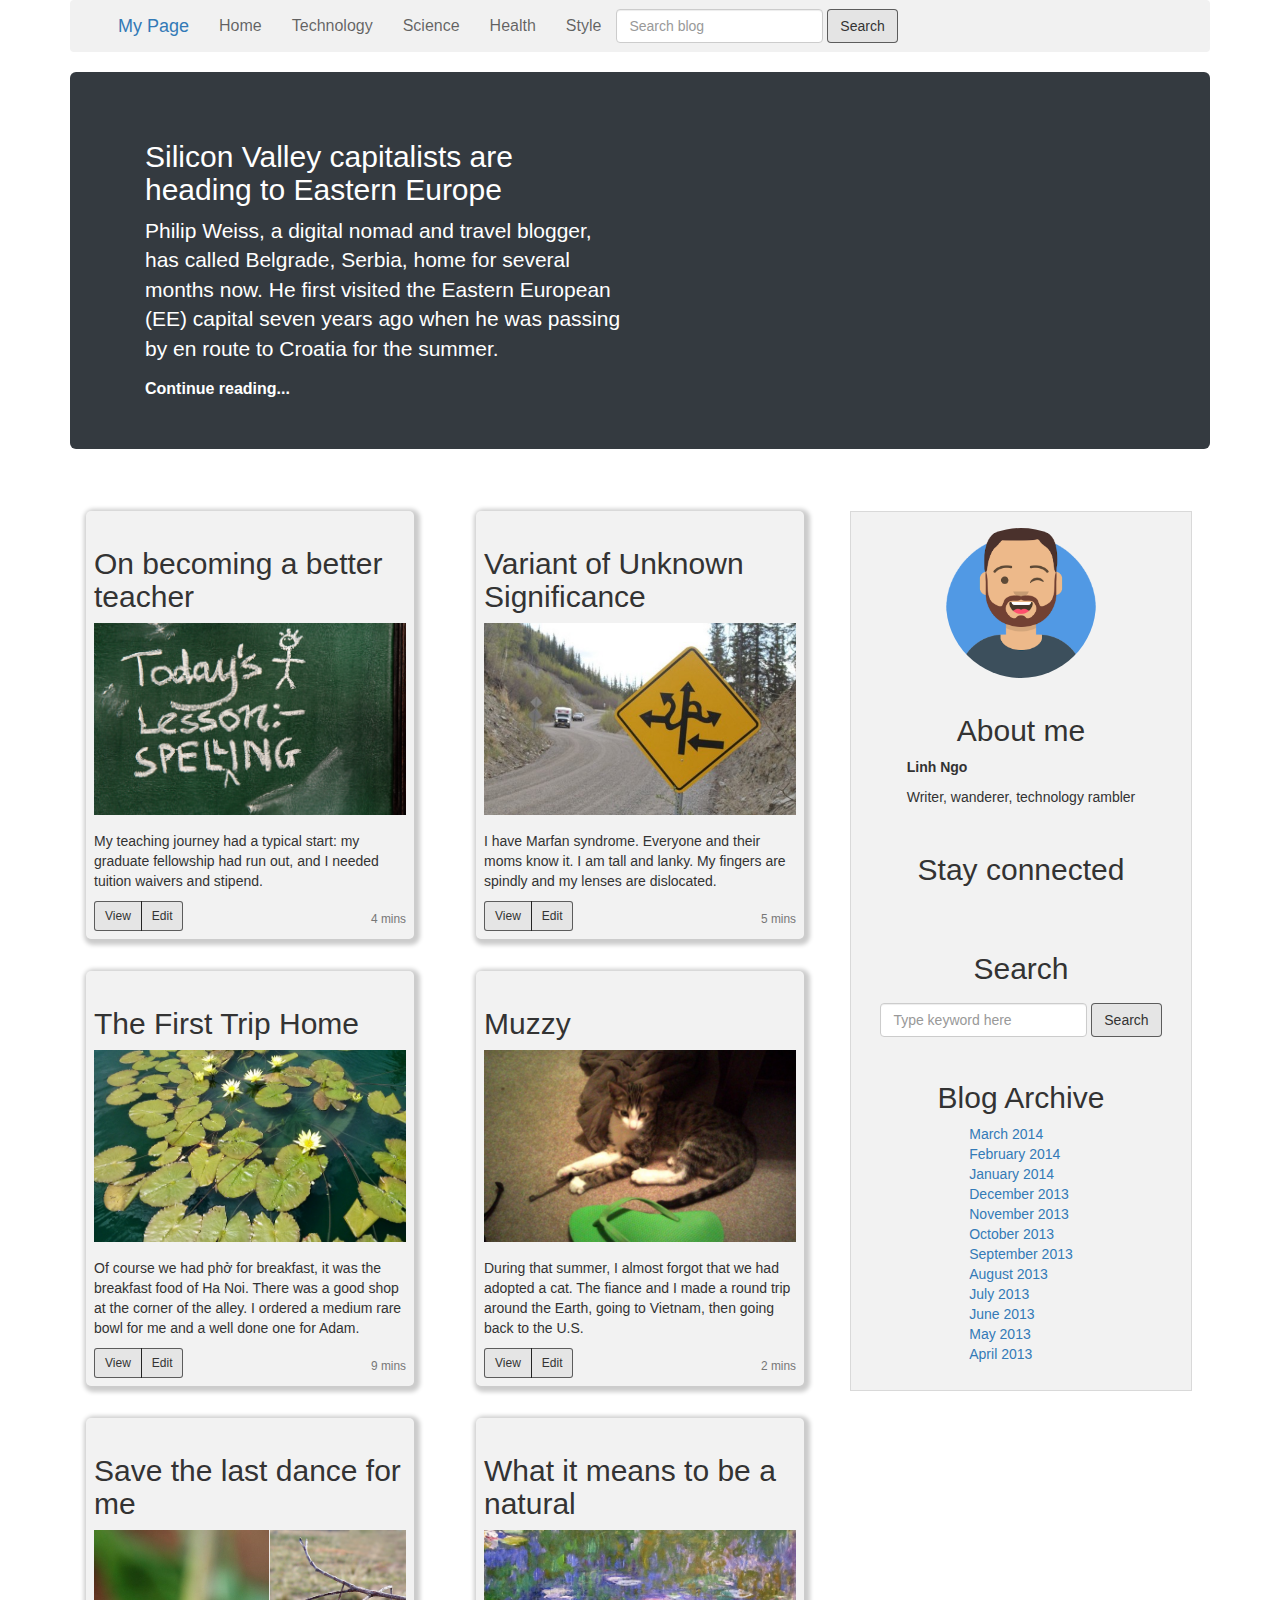
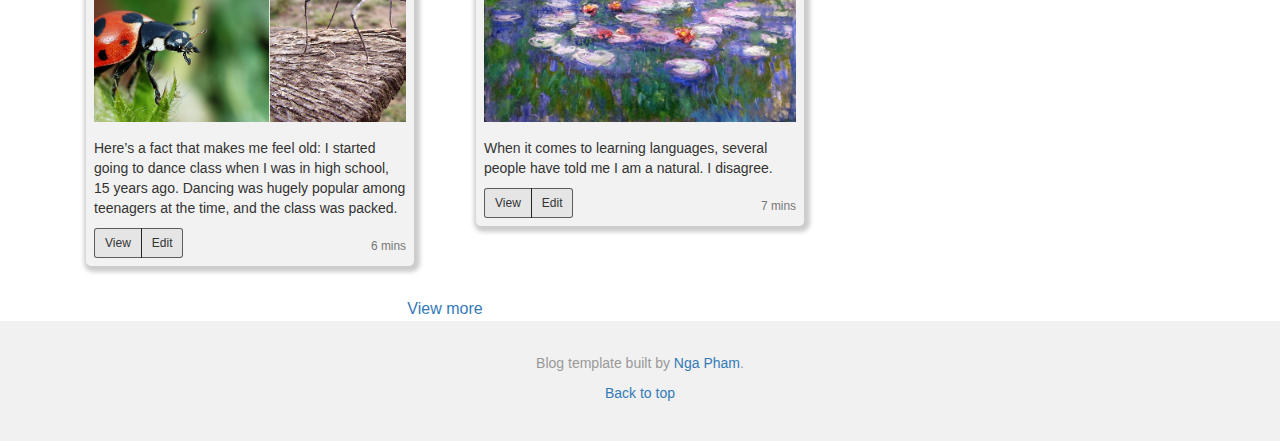
==== commit 68959655: "chores: update content of blog post" ====
--- a/MainPage/index.html
+++ b/MainPage/index.html
@@ -186,7 +186,7 @@
                         <div class="col-md-6">
                             <div class="card album-card">
 
-                                <h2 class="card-title">Save the last dance for me</h2>`
+                                <h2 class="card-title">Save the last dance for me</h2>
                                 <img class="card-img-top" alt="last-dance" src="./images/last-dance.png"
                                     data-holder-rendered="true">
                                 <div class="card-body">
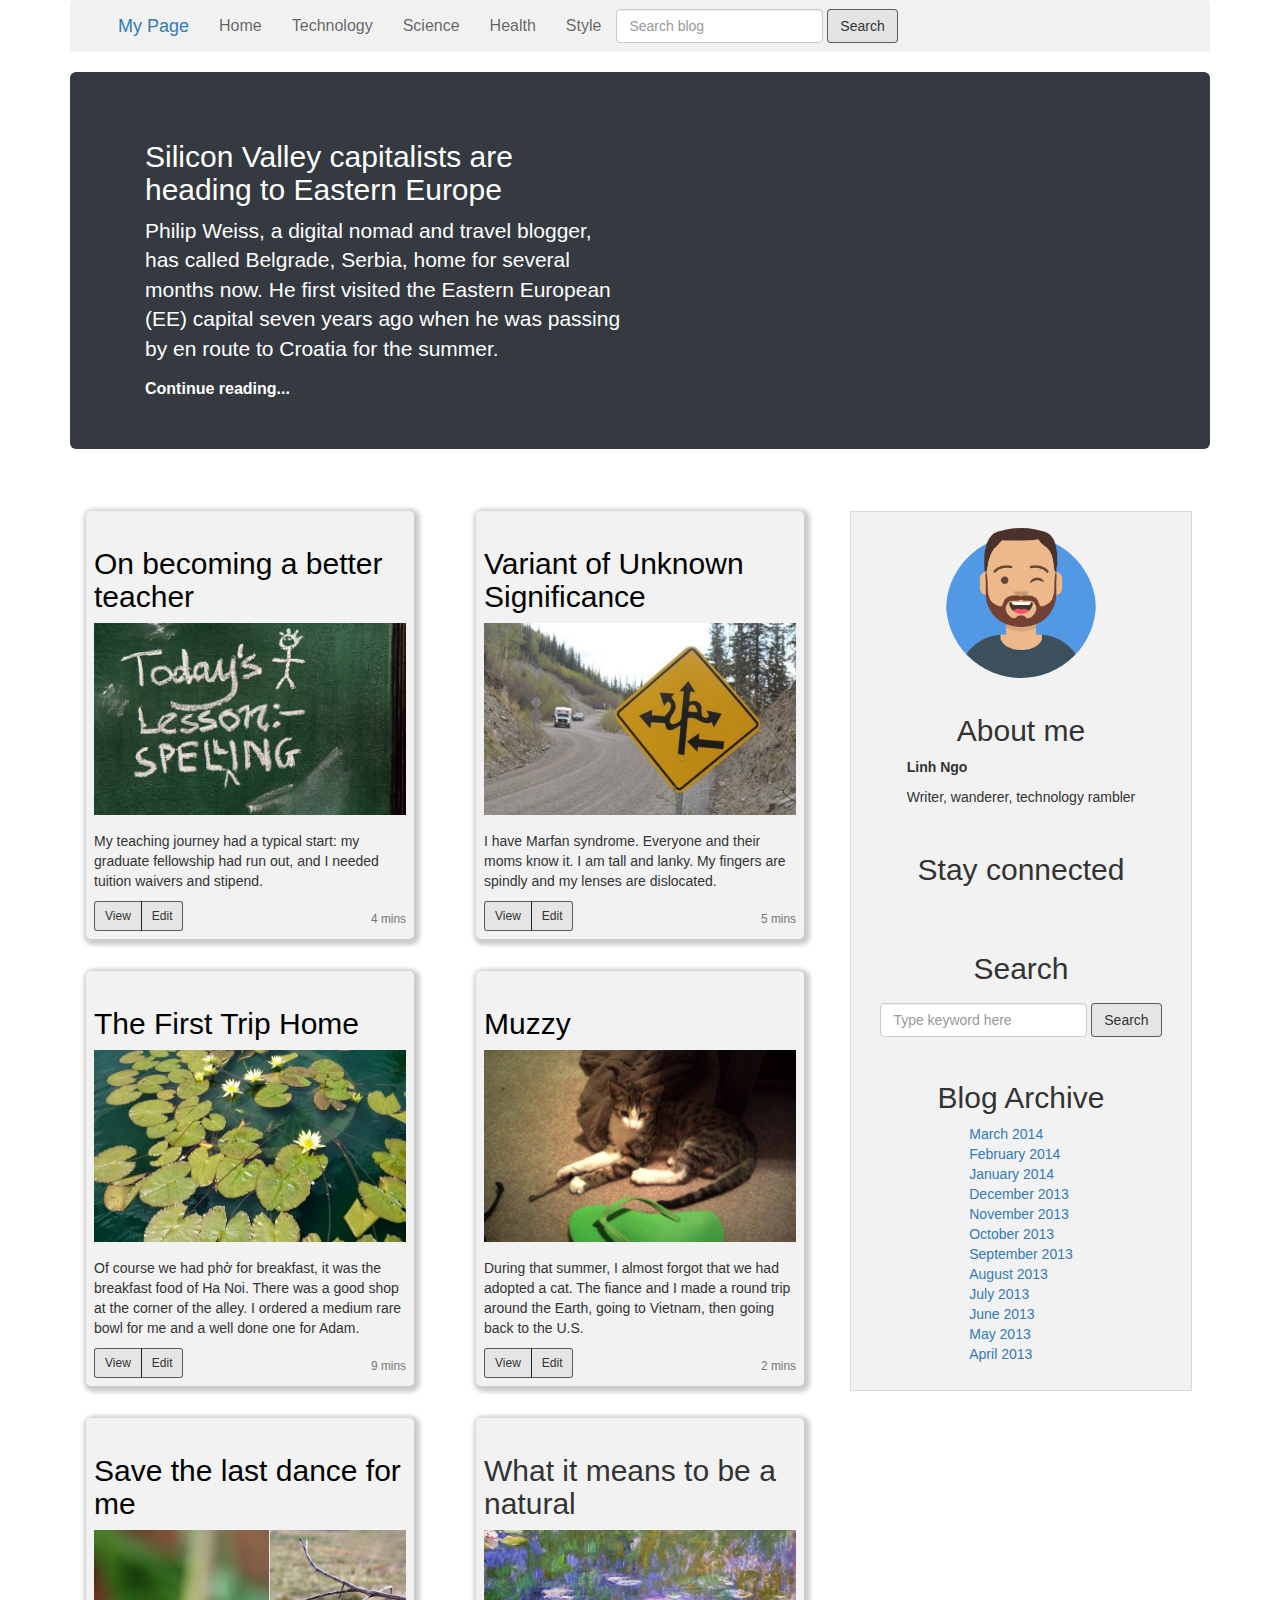
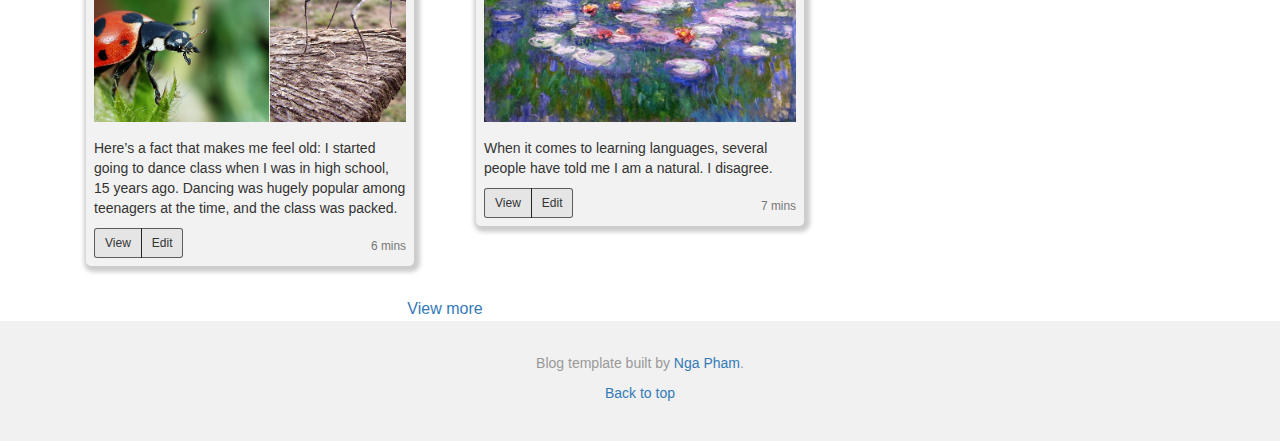
==== commit ca4a9098: "feat: update link from title in mainpage to blog post" ====
--- a/MainPage/index.html
+++ b/MainPage/index.html
@@ -70,45 +70,13 @@
                 </div>
             </div><!-- jumbotron -->
         </div>
-        <!-- <div class="container">
-            <div class="row">
-                <div class="col-md-6">
-                    <h2>Heading</h2>
-                    <p class="summary-content">Donec id elit non mi porta gravida at eget metus. Fusce dapibus, tellus
-                        ac cursus
-                        commodo, tortor
-                        mauris condimentum nibh, ut fermentum massa justo sit amet risus. Etiam porta sem malesuada
-                        magna mollis euismod. Donec sed odio dui. </p>
-                    </p><a href="#">View details »</a></p>
-                </div>
-                <div class="col-md-6">
-                    <h2>Heading</h2>
-                    <p class="summary-content">Donec id elit non mi porta gravida at eget metus. Fusce dapibus, tellus
-                        ac cursus commodo, tortor
-                        mauris condimentum nibh, ut fermentum massa justo sit amet risus. Etiam porta sem malesuada
-                        magna mollis euismod. Donec sed odio dui. </p>
-                    </p><a href="#">View details »</a></p>
-                </div>
-                <div class="col-md-6">
-                    <h2>Heading</h2>
-                    <p class="summary-content">Donec sed odio dui. Cras justo odio, dapibus ac facilisis in, egestas
-                        eget quam. Vestibulum id
-                        ligula porta felis euismod semper. Fusce dapibus, tellus ac cursus commodo, tortor mauris
-                        condimentum nibh, ut fermentum massa justo sit amet risus.</p>
-                    </p><a href="#">View details »</a></p>
-                </div>
-            </div>summary
-
-        <hr>
-
-        </div>summary -->
         <div class="container">
             <div class="row">
                 <div class="col-md-8 album">
                     <div class="row">
                         <div class="col-md-6">
                             <div class="card album-card">
-                                <h2 class="card-title">On becoming a better teacher</h2>
+                                <h2><a class="card-title" href="#">On becoming a better teacher</a></h2>
                                 <img class="card-img-top" alt="lesson-telling" src="./images/lesson-telling.jpeg"
                                     data-holder-rendered="true">
                                 <div class="card-body">
@@ -127,7 +95,7 @@
                         <div class="col-md-6">
                             <div class="card album-card">
 
-                                <h2 class="card-title">Variant of Unknown Significance</h2>
+                                <h2><a class="card-title" href="#">Variant of Unknown Significance</a></h2>
                                 <img class="card-img-top" alt="unknown-significance"
                                     src="./images/unknown-significance.jpeg" data-holder-rendered="true">
                                 <div class="card-body">
@@ -146,7 +114,7 @@
                         <div class="col-md-6">
                             <div class="card album-card">
 
-                                <h2 class="card-title">The First Trip Home</h2>
+                                <h2><a class="card-title" href="#">The First Trip Home</a></h2>
                                 <img class="card-img-top" alt="lotus" src="./images/lotus.jpeg"
                                     data-holder-rendered="true">
                                 <div class="card-body">
@@ -166,7 +134,7 @@
                         <div class="col-md-6">
                             <div class="card album-card">
 
-                                <h2 class="card-title">Muzzy</h2>
+                                <h2><a class="card-title" href="#">Muzzy</a></h2>
                                 <img class="card-img-top" alt="muzzy" src="./images/muzzy.jpeg"
                                     data-holder-rendered="true">
                                 <div class="card-body">
@@ -186,7 +154,8 @@
                         <div class="col-md-6">
                             <div class="card album-card">
 
-                                <h2 class="card-title">Save the last dance for me</h2>
+                                <h2><a class="card-title" href="../BlogPost/index.html">Save the last dance for me</a>
+                                </h2>
                                 <img class="card-img-top" alt="last-dance" src="./images/last-dance.png"
                                     data-holder-rendered="true">
                                 <div class="card-body">
@@ -207,7 +176,7 @@
                         <div class="col-md-6">
                             <div class="card album-card">
 
-                                <h2 class="card-title">What it means to be a natural</h2>
+                                <h2><a class="card-title" href="#"></a>What it means to be a natural</h2>
                                 <img class="card-img-top" alt="natural" src="./images/natural.jpeg"
                                     data-holder-rendered="true">
                                 <div class="card-body">
--- a/MainPage/style.css
+++ b/MainPage/style.css
@@ -14,7 +14,16 @@
   background-color: rgba(0, 0, 0, 0.05);
   padding: 16px 8px 0;
 }
-
+.card-title {
+  color: black;
+  text-decoration: transparent;
+}
+.card-title:hover,
+.card-title:active,
+.card-title:visited,
+.card-title::after {
+  color: inherit;
+}
 .card-text {
   margin-top: 16px;
 }
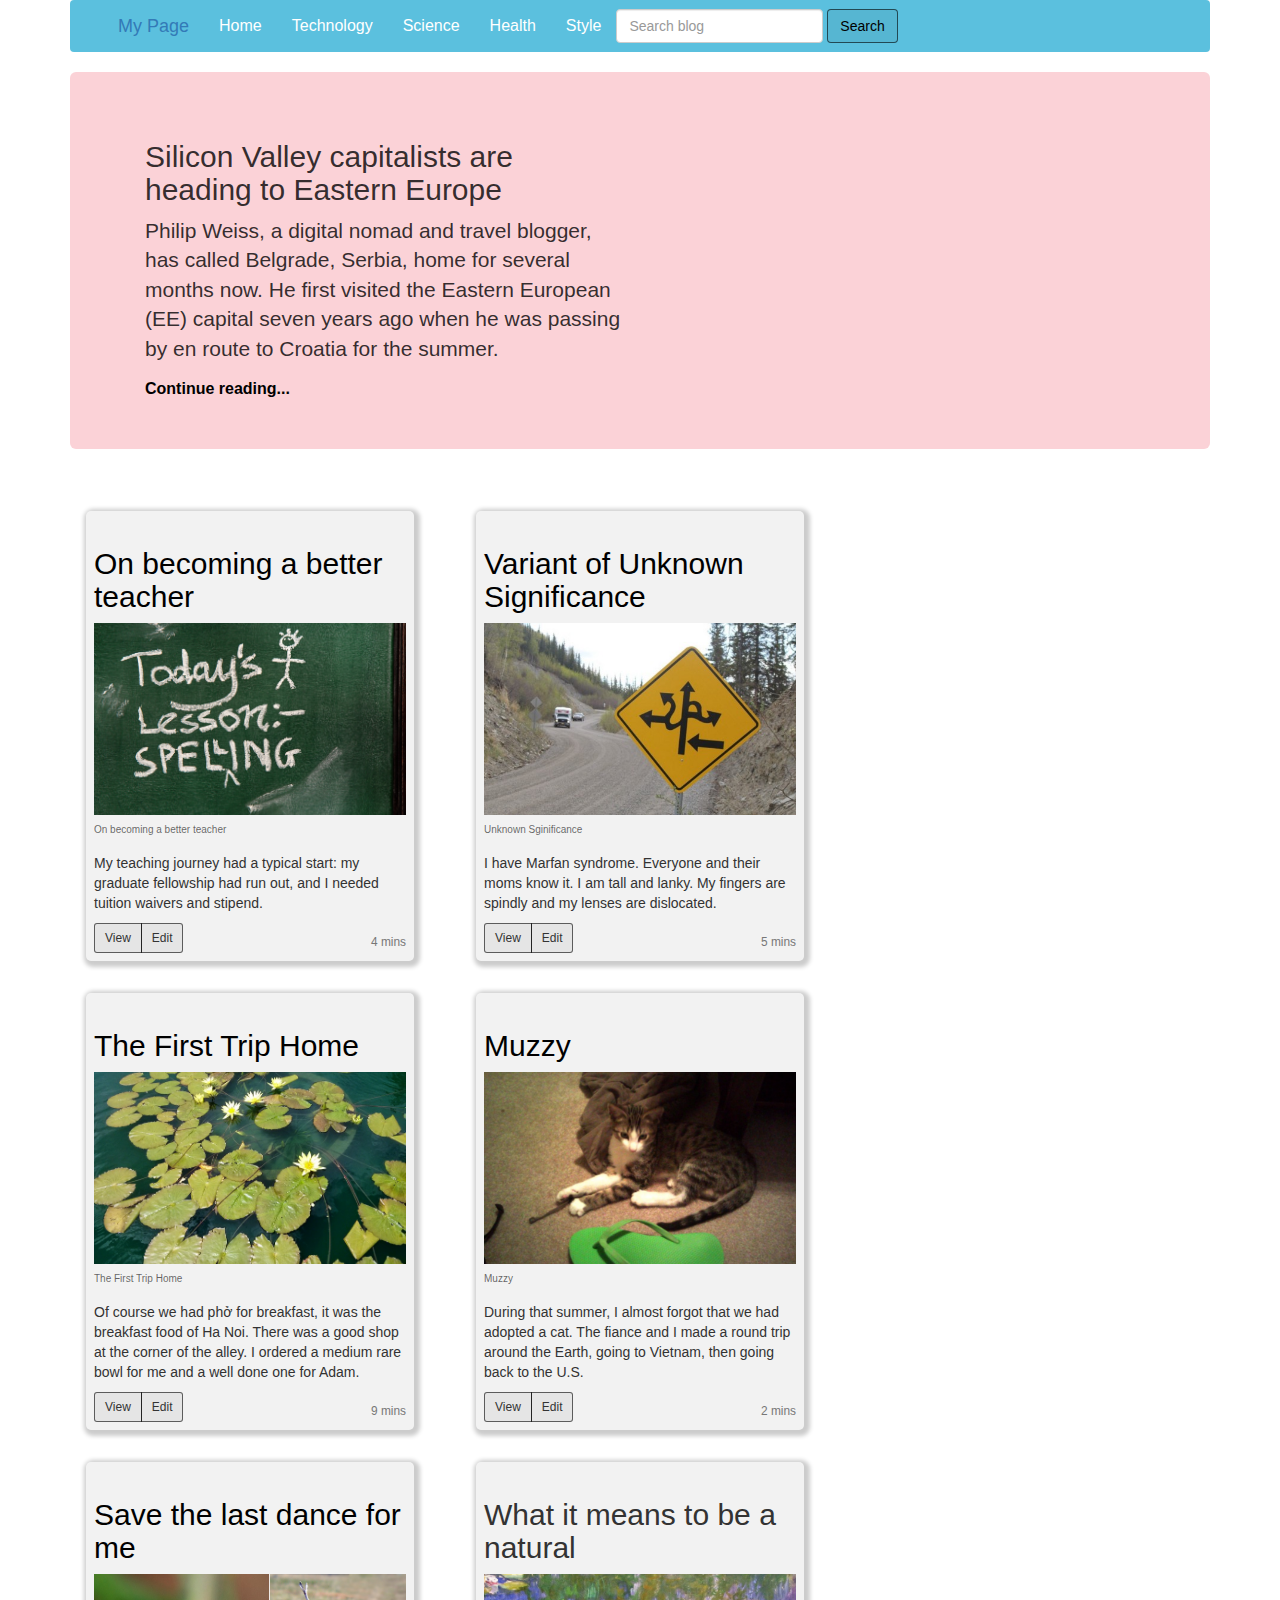
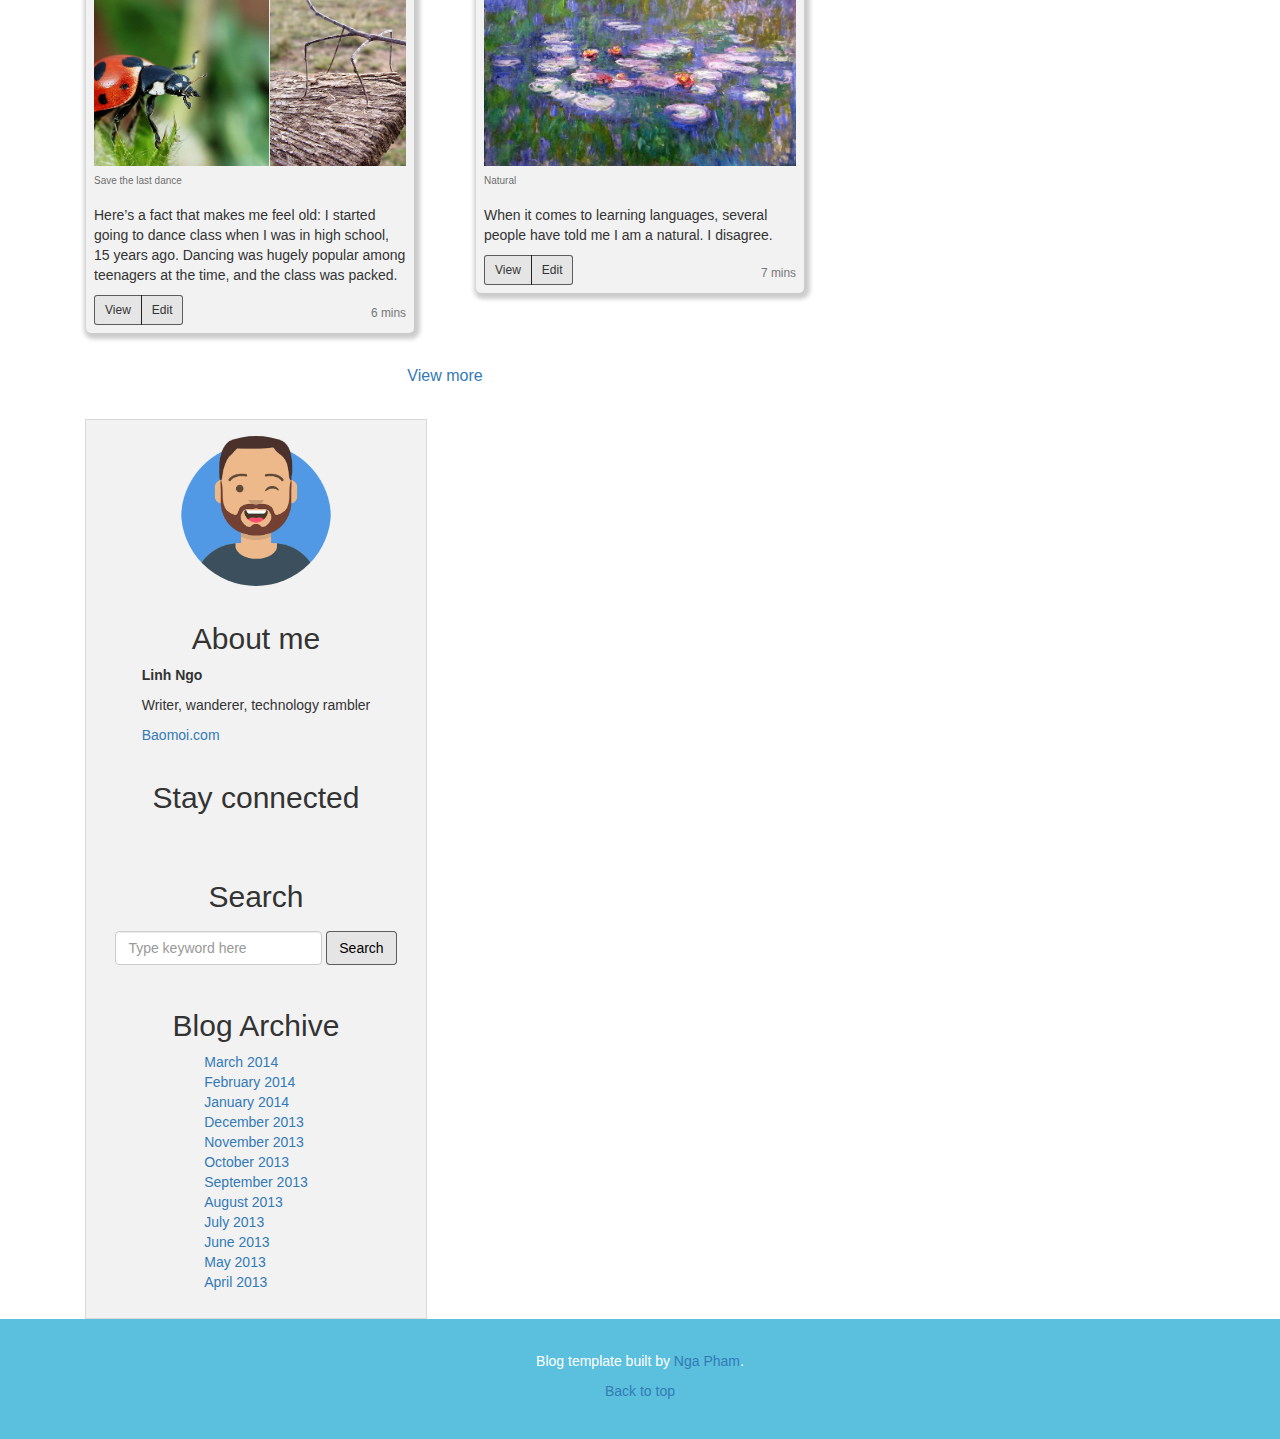
==== commit d91acd1a: "refactor: add some changes to adapt with project specification" ====
--- a/MainPage/index.html
+++ b/MainPage/index.html
@@ -72,13 +72,17 @@
         </div>
         <div class="container">
             <div class="row">
-                <div class="col-md-8 album">
+                <section class="col-md-8 album">
                     <div class="row">
                         <div class="col-md-6">
                             <div class="card album-card">
                                 <h2><a class="card-title" href="#">On becoming a better teacher</a></h2>
-                                <img class="card-img-top" alt="lesson-telling" src="./images/lesson-telling.jpeg"
-                                    data-holder-rendered="true">
+                                <figure class="figure">
+                                    <img class="card-img-top" alt="lesson-telling" src="./images/lesson-telling.jpeg"
+                                        data-holder-rendered="true">
+                                    <figcaption class="figure-caption">On becoming a better teacher</figcaption>
+                                </figure>
+
                                 <div class="card-body">
                                     <p class="card-text">My teaching journey had a typical start: my graduate fellowship
                                         had run out, and I needed tuition waivers and stipend.</p>
@@ -96,8 +100,12 @@
                             <div class="card album-card">
 
                                 <h2><a class="card-title" href="#">Variant of Unknown Significance</a></h2>
-                                <img class="card-img-top" alt="unknown-significance"
-                                    src="./images/unknown-significance.jpeg" data-holder-rendered="true">
+                                <figure class="figure">
+                                    <img class="card-img-top" alt="unknown-significance"
+                                        src="./images/unknown-significance.jpeg" data-holder-rendered="true">
+                                    <figcaption class="figure-caption">Unknown Sginificance</figcaption>
+                                </figure>
+
                                 <div class="card-body">
                                     <p class="card-text">I have Marfan syndrome. Everyone and their moms know it. I am
                                         tall and lanky. My fingers are spindly and my lenses are dislocated. </p>
@@ -115,8 +123,11 @@
                             <div class="card album-card">
 
                                 <h2><a class="card-title" href="#">The First Trip Home</a></h2>
-                                <img class="card-img-top" alt="lotus" src="./images/lotus.jpeg"
-                                    data-holder-rendered="true">
+                                <figure class="figure">
+                                    <img class="card-img-top" alt="lotus" src="./images/lotus.jpeg"
+                                        data-holder-rendered="true">
+                                    <figcaption class="figure-caption">The First Trip Home</figcaption>
+                                </figure>
                                 <div class="card-body">
                                     <p class="card-text">Of course we had ​phở​ for breakfast, it was ​the​ breakfast
                                         food of Ha Noi. There was a good shop at the corner of the alley. I ordered a
@@ -135,8 +146,12 @@
                             <div class="card album-card">
 
                                 <h2><a class="card-title" href="#">Muzzy</a></h2>
-                                <img class="card-img-top" alt="muzzy" src="./images/muzzy.jpeg"
-                                    data-holder-rendered="true">
+                                <figure class="figure">
+                                    <img class="card-img-top" alt="muzzy" src="./images/muzzy.jpeg"
+                                        data-holder-rendered="true">
+                                    <figcaption class="figure-caption">Muzzy</figcaption>
+                                </figure>
+
                                 <div class="card-body">
                                     <p class="card-text">During that summer, I almost forgot that we had adopted a cat.
                                         The fiance and I made a round trip around the Earth, going to Vietnam, then
@@ -156,8 +171,12 @@
 
                                 <h2><a class="card-title" href="../BlogPost/index.html">Save the last dance for me</a>
                                 </h2>
-                                <img class="card-img-top" alt="last-dance" src="./images/last-dance.png"
-                                    data-holder-rendered="true">
+                                <figure class="figure">
+                                    <img class="card-img-top" alt="last-dance" src="./images/last-dance.png"
+                                        data-holder-rendered="true">
+                                    <figcaption class="figure-caption">Save the last dance</figcaption>
+                                </figure>
+
                                 <div class="card-body">
                                     <p class="card-text">Here’s a fact that makes me feel old: I started going to dance
                                         class when I was in high school, 15 years ago. Dancing was hugely popular among
@@ -177,8 +196,11 @@
                             <div class="card album-card">
 
                                 <h2><a class="card-title" href="#"></a>What it means to be a natural</h2>
-                                <img class="card-img-top" alt="natural" src="./images/natural.jpeg"
-                                    data-holder-rendered="true">
+                                <figure class="figure">
+                                    <img class="card-img-top" alt="natural" src="./images/natural.jpeg"
+                                        data-holder-rendered="true">
+                                    <figcaption class="figure-caption">Natural</figcaption>
+                                </figure>
                                 <div class="card-body">
                                     <p class="card-text">When it comes to learning languages, several people have told
                                         me I am a natural. I disagree.</p>
@@ -196,77 +218,78 @@
                     <div class="row view-more-container">
                         <a href="#" class="view-more">View more</a>
                     </div>
-                </div><!-- album-->
-                <aside class="col-md-4">
-                    <div class="row">
-                        <div class="container">
-                            <div class="about-card">
-                                <div class="row">
-                                    <img class="card-img-top avatar" alt="avatar" src="images/unnamed.png"
-                                        data-holder-rendered="true">
-                                </div>
-                                <div class="row about-content">
-                                    <div>
-                                        <h2>About me</h2>
-                                    </div>
-                                    <div>
-                                        <p><strong>Linh Ngo</strong></p>
-                                        <p>Writer, wanderer, technology rambler</p>
-                                    </div>
-
-                                </div>
-                                <div class="row about-content">
-                                    <div>
-                                        <h2>Stay connected</h2>
-                                    </div>
-                                    <div class="about-social-network">
-                                        <div><i class="fab fa-facebook-square"></i></div>
-                                        <div><i class="fab fa-twitter-square"></i></div>
-                                        <div><i class="fab fa-linkedin"></i></div>
-                                        <div><i class="fab fa-github-square"></i></div>
-                                    </div>
-                                    <div></div>
-                                </div>
-                                <div class="row about-content">
-                                    <div>
-                                        <h2>Search</h2>
-
-                                    </div>
-                                    <div>
-                                        <form class="form-inline">
-                                            <input class="form-control mr-sm-2" type="search"
-                                                placeholder="Type keyword here" aria-label="Search">
-                                            <button class="btn btn-outline-success my-2 my-sm-0"
-                                                type="submit">Search</button>
-                                        </form>
-                                    </div>
-                                </div>
-                                <div class="row about-content">
-                                    <div>
-                                        <h2>Blog Archive</h2>
-                                    </div>
-                                    <div>
-                                        <ol class="list-unstyled mb-0 archive-list">
-                                            <li><a href="#">March 2014</a></li>
-                                            <li><a href="#">February 2014</a></li>
-                                            <li><a href="#">January 2014</a></li>
-                                            <li><a href="#">December 2013</a></li>
-                                            <li><a href="#">November 2013</a></li>
-                                            <li><a href="#">October 2013</a></li>
-                                            <li><a href="#">September 2013</a></li>
-                                            <li><a href="#">August 2013</a></li>
-                                            <li><a href="#">July 2013</a></li>
-                                            <li><a href="#">June 2013</a></li>
-                                            <li><a href="#">May 2013</a></li>
-                                            <li><a href="#">April 2013</a></li>
-                                        </ol>
-                                    </div>
-                                </div>
-
-                            </div>
-                        </div>
-                    </div>
-                </aside> <!-- /.blog-sidebar -->
+                    </sections><!-- album-->
+                    <aside class="col-md-4">
+                        <div class="row">
+                            <div class="container">
+                                <div class="about-card">
+                                    <div class="row">
+                                        <img class="card-img-top avatar" alt="avatar" src="images/unnamed.png"
+                                            data-holder-rendered="true">
+                                    </div>
+                                    <div class="row about-content">
+                                        <div>
+                                            <h2>About me</h2>
+                                        </div>
+                                        <div>
+                                            <p><strong>Linh Ngo</strong></p>
+                                            <p>Writer, wanderer, technology rambler</p>
+                                            <a href="#">Baomoi.com</a>
+                                        </div>
+
+                                    </div>
+                                    <div class="row about-content">
+                                        <div>
+                                            <h2>Stay connected</h2>
+                                        </div>
+                                        <div class="about-social-network">
+                                            <div><i class="fab fa-facebook-square"></i></div>
+                                            <div><i class="fab fa-twitter-square"></i></div>
+                                            <div><i class="fab fa-linkedin"></i></div>
+                                            <div><i class="fab fa-github-square"></i></div>
+                                        </div>
+                                        <div></div>
+                                    </div>
+                                    <div class="row about-content">
+                                        <div>
+                                            <h2>Search</h2>
+
+                                        </div>
+                                        <div>
+                                            <form class="form-inline">
+                                                <input class="form-control mr-sm-2" type="search"
+                                                    placeholder="Type keyword here" aria-label="Search">
+                                                <button class="btn btn-outline-success my-2 my-sm-0"
+                                                    type="submit">Search</button>
+                                            </form>
+                                        </div>
+                                    </div>
+                                    <div class="row about-content">
+                                        <div>
+                                            <h2>Blog Archive</h2>
+                                        </div>
+                                        <div>
+                                            <ol class="list-unstyled mb-0 archive-list">
+                                                <li><a href="#">March 2014</a></li>
+                                                <li><a href="#">February 2014</a></li>
+                                                <li><a href="#">January 2014</a></li>
+                                                <li><a href="#">December 2013</a></li>
+                                                <li><a href="#">November 2013</a></li>
+                                                <li><a href="#">October 2013</a></li>
+                                                <li><a href="#">September 2013</a></li>
+                                                <li><a href="#">August 2013</a></li>
+                                                <li><a href="#">July 2013</a></li>
+                                                <li><a href="#">June 2013</a></li>
+                                                <li><a href="#">May 2013</a></li>
+                                                <li><a href="#">April 2013</a></li>
+                                            </ol>
+                                        </div>
+                                    </div>
+
+                                </div>
+                            </div>
+                        </div>
+                    </aside> <!-- /.blog-sidebar -->
             </div>
         </div>
         <footer class="blog-footer">
--- a/MainPage/style.css
+++ b/MainPage/style.css
@@ -23,6 +23,11 @@
 .card-title:visited,
 .card-title::after {
   color: inherit;
+}
+.figure-caption {
+  padding-top: 8px !important;
+  color: rgba(0, 0, 0, 0.6) !important;
+  font-size: 1rem;
 }
 .card-text {
   margin-top: 16px;
--- a/base.css
+++ b/base.css
@@ -10,28 +10,30 @@
 /* Navigation bar  */
 .navbar {
   padding: 0 32px;
-  background-color: #f1f1f1;
+  background-color: #5bc0de;
 }
 .navbar-brand:hover,
 .navbar-brand::after,
 .navbar-brand:active,
 .navbar-brand:visited {
-  color: inherit;
+  color: white;
 }
 
 .nav-link {
   text-decoration: transparent;
-  color: rgba(0, 0, 0, 0.6);
+  /* color: rgba(0, 0, 0, 0.6); */
+  color: white;
   font-size: 1.6rem;
 }
 .form-inline {
   padding: 8px 0;
+  color: black;
 }
 
 /* Jumbotron */
 .featured {
-  background-color: #343a40 !important;
-  color: white !important;
+  background-color: #fbd2d7 !important;
+  color: rgba(0, 0, 0, 0.8) !important;
 }
 .featured-title {
   font: 3rem;
@@ -88,15 +90,19 @@
   flex-direction: row;
   margin: 0 16px;
 }
+.about-content .btn {
+  color: black;
+  border: 1px solid rgba(0, 0, 0, 0.6);
+}
 .archive-list {
   text-align: left;
 }
 
 /* Footer */
 .blog-footer {
-  color: #999;
+  color: white;
   text-align: center;
-  background-color: #f1f1f1;
+  background-color: #5bc0de;
   height: 120px;
   border-top: 32px;
   padding: 32px 0;
